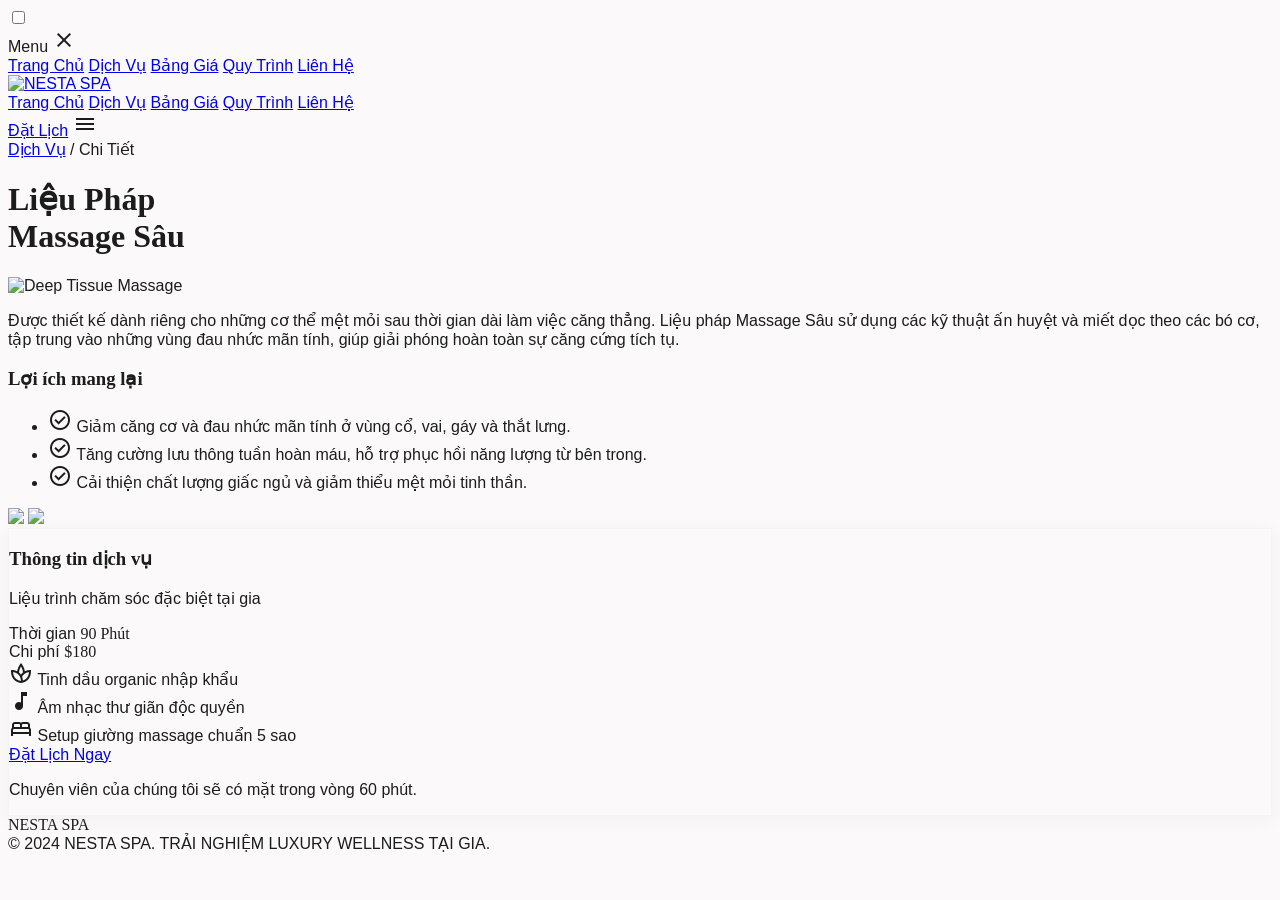
==== chitietdichvu.html @ b7f40b52 "first commit" ====
<!DOCTYPE html>
<html class="light" lang="vi">

<head>
    <meta charset="utf-8">
    <meta content="width=device-width, initial-scale=1.0" name="viewport">
    <title>CHI TIẾT DỊCH VỤ | NESTA SPA</title>
    <!-- Google Fonts -->
    <link
        href="https://fonts.googleapis.com/css2?family=Bitter:ital,wght@0,100..900;1,100..900&display=swap"
        rel="stylesheet">
    <!-- Material Symbols -->
    <link href="https://fonts.googleapis.com/css2?family=Material+Symbols+Outlined:wght,FILL@100..700,0..1&amp;display=swap" rel="stylesheet">
    <!-- Tailwind CSS -->
    <script src="https://cdn.tailwindcss.com?plugins=forms,container-queries"></script>
    <script id="tailwind-config">
        tailwind.config = {
            darkMode: "class",
            theme: {
                extend: {
                    "colors": {
                        "surface-variant": "#e3e2e2",
                        "tertiary-fixed-dim": "#c6c6c7",
                        "secondary-fixed-dim": "#c6c6c7",
                        "on-secondary-fixed-variant": "#454747",
                        "secondary-fixed": "#e2e2e2",
                        "tertiary": "#000000",
                        "on-surface": "#1b1c1c",
                        "inverse-primary": "#c6c6c6",
                        "on-error": "#ffffff",
                        "on-error-container": "#93000a",
                        "on-secondary-fixed": "#1a1c1c",
                        "on-tertiary-fixed": "#1a1c1c",
                        "tertiary-fixed": "#e2e2e2",
                        "on-secondary": "#ffffff",
                        "inverse-on-surface": "#f2f0f0",
                        "surface-bright": "#fbf9f9",
                        "surface-container-high": "#e9e8e7",
                        "secondary-container": "#dfe0e0",
                        "on-background": "#1b1c1c",
                        "surface-container-highest": "#e3e2e2",
                        "primary": "#000000",
                        "surface-dim": "#dbdad9",
                        "on-primary-fixed": "#1b1b1b",
                        "outline": "#7e7576",
                        "inverse-surface": "#303031",
                        "surface-container": "#efeded",
                        "error-container": "#ffdad6",
                        "on-secondary-container": "#616363",
                        "on-tertiary-container": "#838484",
                        "on-primary-fixed-variant": "#474747",
                        "on-primary-container": "#848484",
                        "outline-variant": "#cfc4c5",
                        "surface-container-low": "#f5f3f3",
                        "background": "#fbf9f9",
                        "on-primary": "#ffffff",
                        "primary-fixed-dim": "#c6c6c6",
                        "on-tertiary": "#ffffff",
                        "primary-fixed": "#e2e2e2",
                        "error": "#ba1a1a",
                        "secondary": "#5d5f5f",
                        "on-surface-variant": "#4c4546",
                        "tertiary-container": "#1a1c1c",
                        "on-tertiary-fixed-variant": "#454747",
                        "primary-container": "#1b1b1b",
                        "surface-container-lowest": "#ffffff",
                        "surface": "#fbf9f9",
                        "surface-tint": "#5e5e5e"
                    },
                    "borderRadius": {
                        "DEFAULT": "1rem",
                        "lg": "2rem",
                        "xl": "3rem",
                        "full": "9999px"
                    },
                    "spacing": {
                        "unit": "8px",
                        "stack-sm": "8px",
                        "container-padding-desktop": "64px",
                        "gutter": "24px",
                        "stack-md": "16px",
                        "container-padding-mobile": "24px",
                        "stack-lg": "32px"
                    },
                    "fontFamily": {
                        "headline-md": ["Bitter"],
                        "display-lg": ["Bitter"],
                        "headline-lg-mobile": ["Bitter"],
                        "label-sm": ["Bitter"],
                        "headline-lg": ["Bitter"],
                        "body-lg": ["Bitter"],
                        "label-lg": ["Bitter"],
                        "body-md": ["Bitter"]
                    },
                    "fontSize": {
                        "headline-md": ["24px", { "lineHeight": "1.3", "fontWeight": "400" }],
                        "display-lg": ["64px", { "lineHeight": "1.1", "letterSpacing": "-0.02em", "fontWeight": "400" }],
                        "headline-lg-mobile": ["32px", { "lineHeight": "1.2", "fontWeight": "400" }],
                        "label-sm": ["12px", { "lineHeight": "1.2", "fontWeight": "500" }],
                        "headline-lg": ["40px", { "lineHeight": "1.2", "fontWeight": "400" }],
                        "body-lg": ["18px", { "lineHeight": "1.6", "fontWeight": "400" }],
                        "label-lg": ["14px", { "lineHeight": "1.2", "letterSpacing": "0.05em", "fontWeight": "600" }],
                        "body-md": ["16px", { "lineHeight": "1.6", "fontWeight": "400" }]
                    }
                },
            },
        }
    </script>
    <style>
        body { font-family: 'Plus Jakarta Sans', sans-serif; background-color: #fbf9f9; color: #1b1c1c; }
        h1, h2, h3, h4, .font-serif { font-family: 'Libre Caslon Text', serif; }
        .soft-shadow-l2 { box-shadow: 0 4px 20px 0 rgba(0, 0, 0, 0.04); border: 1px solid #F4F4F4; }
        .hide-scrollbar::-webkit-scrollbar { display: none; }
    </style>
</head>

<body class="bg-surface text-on-surface font-body-md selection:bg-primary selection:text-on-primary">
    <!-- Mobile Menu Checkbox Hack -->
    <input type="checkbox" id="mobile-menu-toggle" class="hidden peer">
    
    <!-- Mobile Overlay -->
    <label for="mobile-menu-toggle" class="fixed inset-0 bg-black/50 z-40 hidden peer-checked:block md:peer-checked:hidden cursor-pointer backdrop-blur-sm transition-opacity"></label>

    <!-- Mobile Slidebar -->
    <div class="fixed top-0 right-0 h-full w-64 bg-surface z-50 shadow-2xl transform translate-x-full peer-checked:translate-x-0 transition-transform duration-300 flex flex-col px-6 py-8 md:hidden">
        <div class="flex justify-between items-center mb-12">
            <span class="font-label-lg uppercase tracking-widest text-primary font-bold">Menu</span>
            <label for="mobile-menu-toggle" class="cursor-pointer text-primary">
                <span class="material-symbols-outlined text-[28px]">close</span>
            </label>
        </div>
        <div class="flex flex-col gap-6">
            <a href="trangchu.html" class="font-body-lg uppercase tracking-widest text-secondary hover:text-primary transition-colors">Trang Chủ</a>
            <a href="dichvu.html" class="font-body-lg uppercase tracking-widest text-primary font-bold border-b border-primary pb-2 w-max">Dịch Vụ</a>
            <a href="banggia.html" class="font-body-lg uppercase tracking-widest text-secondary hover:text-primary transition-colors">Bảng Giá</a>
            <a href="quytrinh.html" class="font-body-lg uppercase tracking-widest text-secondary hover:text-primary transition-colors">Quy Trình</a>
            <a href="lienhe.html" class="font-body-lg uppercase tracking-widest text-secondary hover:text-primary transition-colors">Liên Hệ</a>
        </div>
    </div>

    <!-- Top Navigation Bar -->
    <nav class="bg-surface/80 backdrop-blur-md dark:bg-surface-container/80 fixed top-0 w-full z-30 border-b border-surface-variant dark:border-outline-variant/20 shadow-sm h-20">
        <div class="flex justify-between items-center px-4 md:px-container-padding-desktop h-full max-w-[1280px] mx-auto gap-4">
            <div class="flex items-center shrink-0 w-[120px] md:w-[160px]">
                <a href="trangchu.html" class="block">
                    <img src="images/logo.png" alt="NESTA SPA" class="h-16 md:h-20 w-auto object-contain scale-[1.3] origin-left">
                </a>
            </div>
            
            <!-- Desktop Menu -->
            <div class="hidden md:flex flex-1 justify-center gap-stack-lg items-center">
                <a href="trangchu.html" class="font-body-md text-body-md uppercase tracking-widest text-secondary hover:text-primary transition-colors duration-300">Trang Chủ</a>
                <a href="dichvu.html" class="font-body-md text-body-md uppercase tracking-widest text-primary font-bold border-b border-primary pb-1 transition-colors duration-300">Dịch Vụ</a>
                <a href="banggia.html" class="font-body-md text-body-md uppercase tracking-widest text-secondary hover:text-primary transition-colors duration-300">Bảng Giá</a>
                <a href="quytrinh.html" class="font-body-md text-body-md uppercase tracking-widest text-secondary hover:text-primary transition-colors duration-300">Quy Trình</a>
                <a href="lienhe.html" class="font-body-md text-body-md uppercase tracking-widest text-secondary hover:text-primary transition-colors duration-300">Liên Hệ</a>
            </div>
            
            <!-- Actions -->
            <div class="flex items-center justify-end shrink-0 gap-4">
                <a href="lienhe.html" class="bg-primary text-on-primary px-4 md:px-stack-lg py-2 md:py-3 rounded-full font-label-lg text-[10px] md:text-label-lg uppercase tracking-wider transition-transform duration-200 active:scale-90 text-center whitespace-nowrap">Đặt Lịch</a>
                <!-- Hamburger Button for Mobile -->
                <label for="mobile-menu-toggle" class="md:hidden cursor-pointer text-primary flex items-center">
                    <span class="material-symbols-outlined text-[28px]">menu</span>
                </label>
            </div>
        </div>
    </nav>

    <main class="pt-32 pb-24">
        <div class="max-w-[1280px] mx-auto px-6 md:px-16">
            <!-- Breadcrumb -->
            <div class="flex items-center gap-2 mb-8 text-sm text-secondary uppercase tracking-widest font-bold">
                <a href="dichvu.html" class="hover:text-primary transition-colors">Dịch Vụ</a>
                <span>/</span>
                <span class="text-primary">Chi Tiết</span>
            </div>

            <div class="grid grid-cols-1 lg:grid-cols-3 gap-12 lg:gap-20">
                <!-- Left: Content & Images -->
                <div class="lg:col-span-2">
                    <h1 class="font-serif text-4xl md:text-6xl mb-6 uppercase tracking-tight leading-tight">Liệu Pháp<br>Massage Sâu</h1>
                    
                    <div class="w-full aspect-[16/9] rounded-2xl overflow-hidden mb-12">
                        <img src="https://lh3.googleusercontent.com/aida-public/[base64]" 
                             alt="Deep Tissue Massage" 
                             class="w-full h-full object-cover grayscale brightness-95 hover:grayscale-0 transition-all duration-700">
                    </div>

                    <div class="prose prose-lg max-w-none text-secondary">
                        <p class="text-lg leading-relaxed mb-6">
                            Được thiết kế dành riêng cho những cơ thể mệt mỏi sau thời gian dài làm việc căng thẳng. Liệu pháp Massage Sâu sử dụng các kỹ thuật ấn huyệt và miết dọc theo các bó cơ, tập trung vào những vùng đau nhức mãn tính, giúp giải phóng hoàn toàn sự căng cứng tích tụ.
                        </p>
                        
                        <h3 class="font-serif text-2xl text-primary mt-12 mb-4">Lợi ích mang lại</h3>
                        <ul class="space-y-4 mb-8 list-none">
                            <li class="flex items-start gap-3">
                                <span class="material-symbols-outlined text-primary mt-1">check_circle</span>
                                <span>Giảm căng cơ và đau nhức mãn tính ở vùng cổ, vai, gáy và thắt lưng.</span>
                            </li>
                            <li class="flex items-start gap-3">
                                <span class="material-symbols-outlined text-primary mt-1">check_circle</span>
                                <span>Tăng cường lưu thông tuần hoàn máu, hỗ trợ phục hồi năng lượng từ bên trong.</span>
                            </li>
                            <li class="flex items-start gap-3">
                                <span class="material-symbols-outlined text-primary mt-1">check_circle</span>
                                <span>Cải thiện chất lượng giấc ngủ và giảm thiểu mệt mỏi tinh thần.</span>
                            </li>
                        </ul>

                        <div class="grid grid-cols-1 md:grid-cols-2 gap-6 mt-12">
                            <img src="https://lh3.googleusercontent.com/aida-public/[base64]" class="rounded-xl w-full h-64 object-cover grayscale opacity-90 hover:grayscale-0 transition-all duration-500">
                            <img src="https://lh3.googleusercontent.com/aida-public/[base64]" class="rounded-xl w-full h-64 object-cover grayscale opacity-90 hover:grayscale-0 transition-all duration-500">
                        </div>
                    </div>
                </div>

                <!-- Right: Sticky Booking Card -->
                <div class="lg:col-span-1">
                    <div class="sticky top-32 bg-surface-container-lowest soft-shadow-l2 p-8 rounded-3xl border border-surface-variant/50">
                        <div class="border-b border-surface-variant/50 pb-6 mb-6">
                            <h3 class="font-serif text-3xl mb-2">Thông tin dịch vụ</h3>
                            <p class="text-secondary text-sm">Liệu trình chăm sóc đặc biệt tại gia</p>
                        </div>
                        
                        <div class="flex justify-between items-end mb-8">
                            <div class="flex flex-col gap-1">
                                <span class="text-xs uppercase tracking-widest text-secondary font-bold">Thời gian</span>
                                <span class="text-xl font-serif">90 Phút</span>
                            </div>
                            <div class="flex flex-col gap-1 text-right">
                                <span class="text-xs uppercase tracking-widest text-secondary font-bold">Chi phí</span>
                                <span class="text-3xl font-serif">$180</span>
                            </div>
                        </div>

                        <div class="space-y-4 mb-8">
                            <div class="flex items-center gap-3 text-sm text-secondary">
                                <span class="material-symbols-outlined text-base">spa</span>
                                <span>Tinh dầu organic nhập khẩu</span>
                            </div>
                            <div class="flex items-center gap-3 text-sm text-secondary">
                                <span class="material-symbols-outlined text-base">music_note</span>
                                <span>Âm nhạc thư giãn độc quyền</span>
                            </div>
                            <div class="flex items-center gap-3 text-sm text-secondary">
                                <span class="material-symbols-outlined text-base">bed</span>
                                <span>Setup giường massage chuẩn 5 sao</span>
                            </div>
                        </div>

                        <a href="lienhe.html" class="block w-full bg-primary text-on-primary text-center py-4 rounded-full uppercase tracking-wider font-bold hover:bg-black/80 hover:scale-[1.02] active:scale-95 transition-all duration-300">
                            Đặt Lịch Ngay
                        </a>
                        <p class="text-center text-xs text-secondary mt-4">Chuyên viên của chúng tôi sẽ có mặt trong vòng 60 phút.</p>
                    </div>
                </div>
            </div>
        </div>
    </main>

    <!-- Footer -->
    <footer class="bg-surface-container-low border-t border-surface-variant/50 w-full py-16 mt-12">
        <div class="flex flex-col md:flex-row justify-between items-center gap-8 px-6 md:px-16 max-w-[1280px] mx-auto">
            <div class="font-serif text-2xl text-primary font-black tracking-tighter">NESTA SPA</div>
            <div class="font-bold text-sm text-secondary uppercase tracking-widest">
                © 2024 NESTA SPA. TRẢI NGHIỆM LUXURY WELLNESS TẠI GIA.
            </div>
        </div>
    </footer>
</body>
</html>
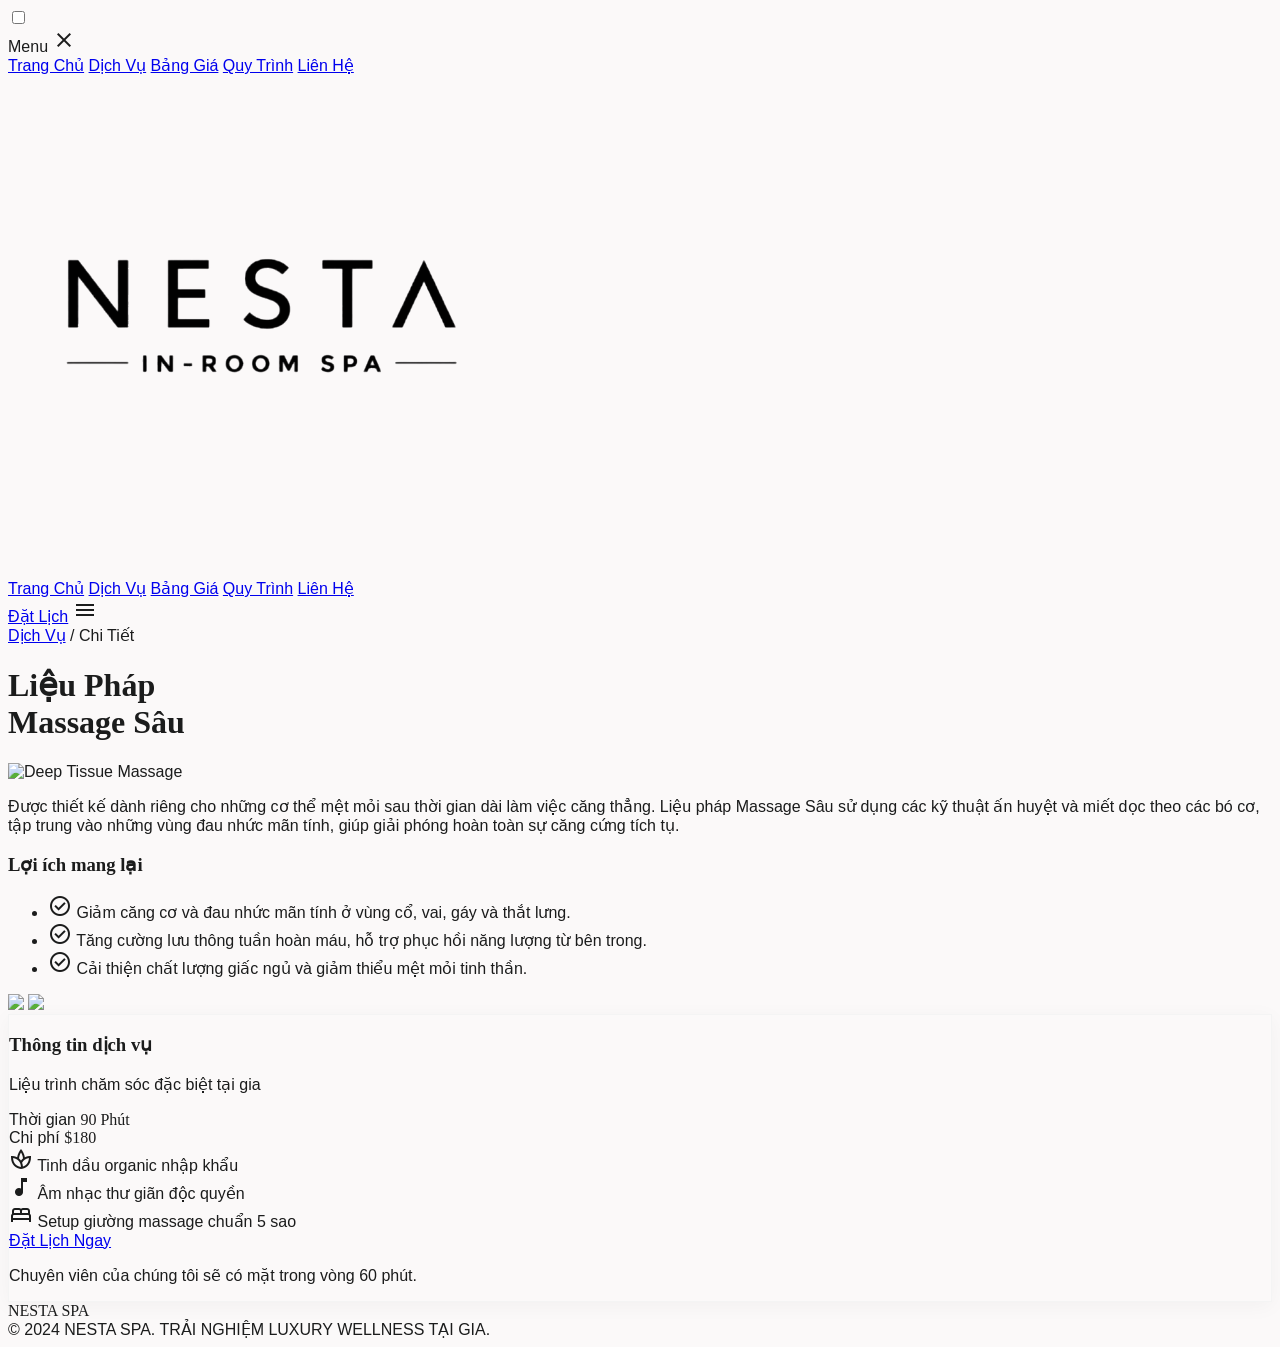
==== commit f5ecf672: "fix" ====
--- a/chitietdichvu.html
+++ b/chitietdichvu.html
@@ -143,7 +143,7 @@
         <div class="flex justify-between items-center px-4 md:px-container-padding-desktop h-full max-w-[1280px] mx-auto gap-4">
             <div class="flex items-center shrink-0 w-[120px] md:w-[160px]">
                 <a href="trangchu.html" class="block">
-                    <img src="images/logo.png" alt="NESTA SPA" class="h-16 md:h-20 w-auto object-contain scale-[1.3] origin-left">
+                    <img src="assets/images/logo.png" alt="NESTA SPA" class="h-16 md:h-20 w-auto object-contain scale-[1.3] origin-left">
                 </a>
             </div>
             
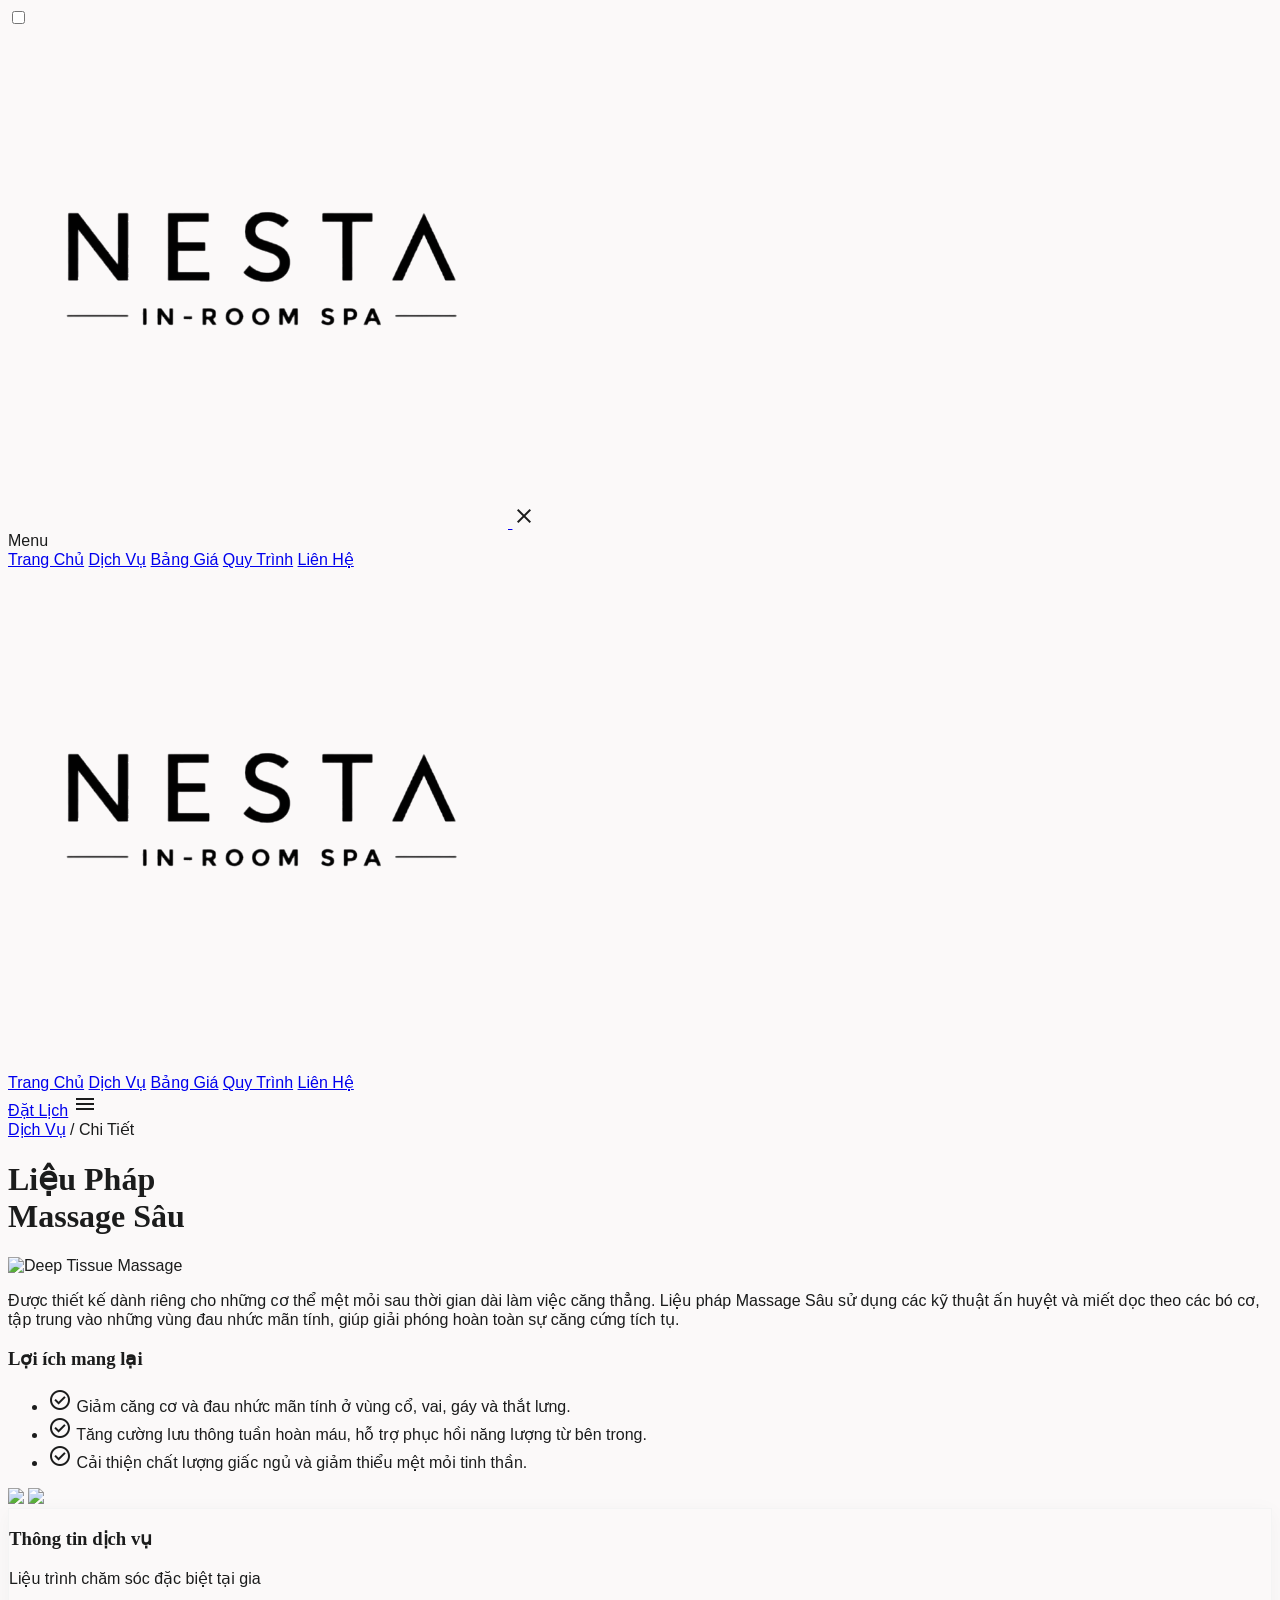
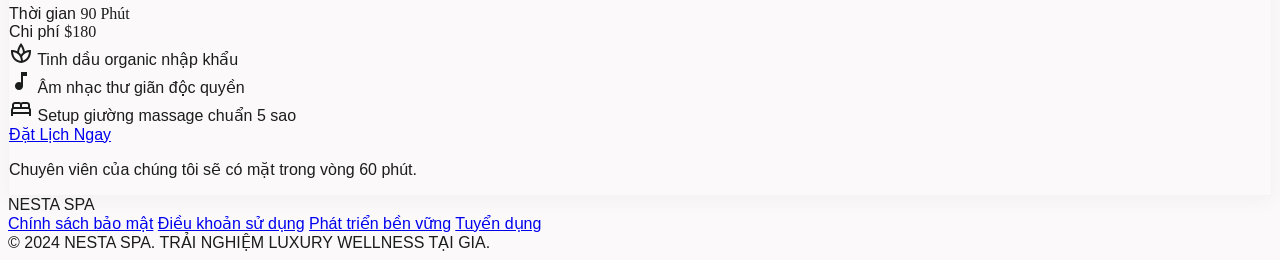
==== commit 3eb95442: "fixmobile" ====
--- a/chitietdichvu.html
+++ b/chitietdichvu.html
@@ -1,4 +1,4 @@
-<!DOCTYPE html>
+﻿<!DOCTYPE html>
 <html class="light" lang="vi">
 
 <head>
@@ -123,12 +123,15 @@
 
     <!-- Mobile Slidebar -->
     <div class="fixed top-0 right-0 h-full w-64 bg-surface z-50 shadow-2xl transform translate-x-full peer-checked:translate-x-0 transition-transform duration-300 flex flex-col px-6 py-8 md:hidden">
-        <div class="flex justify-between items-center mb-12">
-            <span class="font-label-lg uppercase tracking-widest text-primary font-bold">Menu</span>
+                <div class="flex justify-between items-center mb-8">
+            <a href="trangchu.html" class="block">
+                <img src="assets/images/logo.png" alt="NESTA SPA" class="h-16 w-auto object-contain scale-[1.3] origin-left">
+            </a>
             <label for="mobile-menu-toggle" class="cursor-pointer text-primary">
                 <span class="material-symbols-outlined text-[28px]">close</span>
             </label>
         </div>
+        <div class="mb-6 font-label-sm uppercase tracking-widest text-secondary font-bold border-b border-surface-variant pb-2">Menu</div>
         <div class="flex flex-col gap-6">
             <a href="trangchu.html" class="font-body-lg uppercase tracking-widest text-secondary hover:text-primary transition-colors">Trang Chủ</a>
             <a href="dichvu.html" class="font-body-lg uppercase tracking-widest text-primary font-bold border-b border-primary pb-2 w-max">Dịch Vụ</a>
@@ -148,7 +151,7 @@
             </div>
             
             <!-- Desktop Menu -->
-            <div class="hidden md:flex flex-1 justify-center gap-stack-lg items-center">
+            <div class="max-lg:hidden flex flex-1 justify-center gap-8 items-center">
                 <a href="trangchu.html" class="font-body-md text-body-md uppercase tracking-widest text-secondary hover:text-primary transition-colors duration-300">Trang Chủ</a>
                 <a href="dichvu.html" class="font-body-md text-body-md uppercase tracking-widest text-primary font-bold border-b border-primary pb-1 transition-colors duration-300">Dịch Vụ</a>
                 <a href="banggia.html" class="font-body-md text-body-md uppercase tracking-widest text-secondary hover:text-primary transition-colors duration-300">Bảng Giá</a>
@@ -160,7 +163,7 @@
             <div class="flex items-center justify-end shrink-0 gap-4">
                 <a href="lienhe.html" class="bg-primary text-on-primary px-4 md:px-stack-lg py-2 md:py-3 rounded-full font-label-lg text-[10px] md:text-label-lg uppercase tracking-wider transition-transform duration-200 active:scale-90 text-center whitespace-nowrap">Đặt Lịch</a>
                 <!-- Hamburger Button for Mobile -->
-                <label for="mobile-menu-toggle" class="md:hidden cursor-pointer text-primary flex items-center">
+                <label for="mobile-menu-toggle" class="lg:hidden cursor-pointer text-primary flex items-center">
                     <span class="material-symbols-outlined text-[28px]">menu</span>
                 </label>
             </div>
@@ -260,13 +263,29 @@
     </main>
 
     <!-- Footer -->
-    <footer class="bg-surface-container-low border-t border-surface-variant/50 w-full py-16 mt-12">
-        <div class="flex flex-col md:flex-row justify-between items-center gap-8 px-6 md:px-16 max-w-[1280px] mx-auto">
-            <div class="font-serif text-2xl text-primary font-black tracking-tighter">NESTA SPA</div>
-            <div class="font-bold text-sm text-secondary uppercase tracking-widest">
-                © 2024 NESTA SPA. TRẢI NGHIỆM LUXURY WELLNESS TẠI GIA.
+            <footer class="bg-surface-container-low border-t border-surface-variant/10 w-full pt-16 pb-8 mt-24">
+        <div class="px-gutter md:px-container-padding-desktop max-w-[1280px] mx-auto">
+            <div class="flex flex-col lg:flex-row justify-between items-center gap-8 mb-8">
+                <div class="font-headline-md text-headline-md text-primary font-black tracking-tighter shrink-0">NESTA SPA</div>
+                <div class="flex flex-wrap justify-center lg:justify-end gap-x-8 gap-y-4">
+                    <a class="font-label-md text-on-surface-variant hover:text-primary transition-colors duration-300" href="#">Chính sách bảo mật</a>
+                    <a class="font-label-md text-on-surface-variant hover:text-primary transition-colors duration-300" href="#">Điều khoản sử dụng</a>
+                    <a class="font-label-md text-on-surface-variant hover:text-primary transition-colors duration-300" href="#">Phát triển bền vững</a>
+                    <a class="font-label-md text-on-surface-variant hover:text-primary transition-colors duration-300" href="#">Tuyển dụng</a>
+                </div>
+            </div>
+            <div class="border-t border-outline-variant/20 pt-8 text-center flex justify-center items-center">
+                <div class="font-label-sm text-on-surface-variant uppercase tracking-widest">
+                    &copy; 2024 NESTA SPA. TRẢI NGHIỆM LUXURY WELLNESS TẠI GIA.
+                </div>
             </div>
         </div>
     </footer>
+<script src="assets/js/main.js"></script>
 </body>
 </html>
+
+
+
+
+
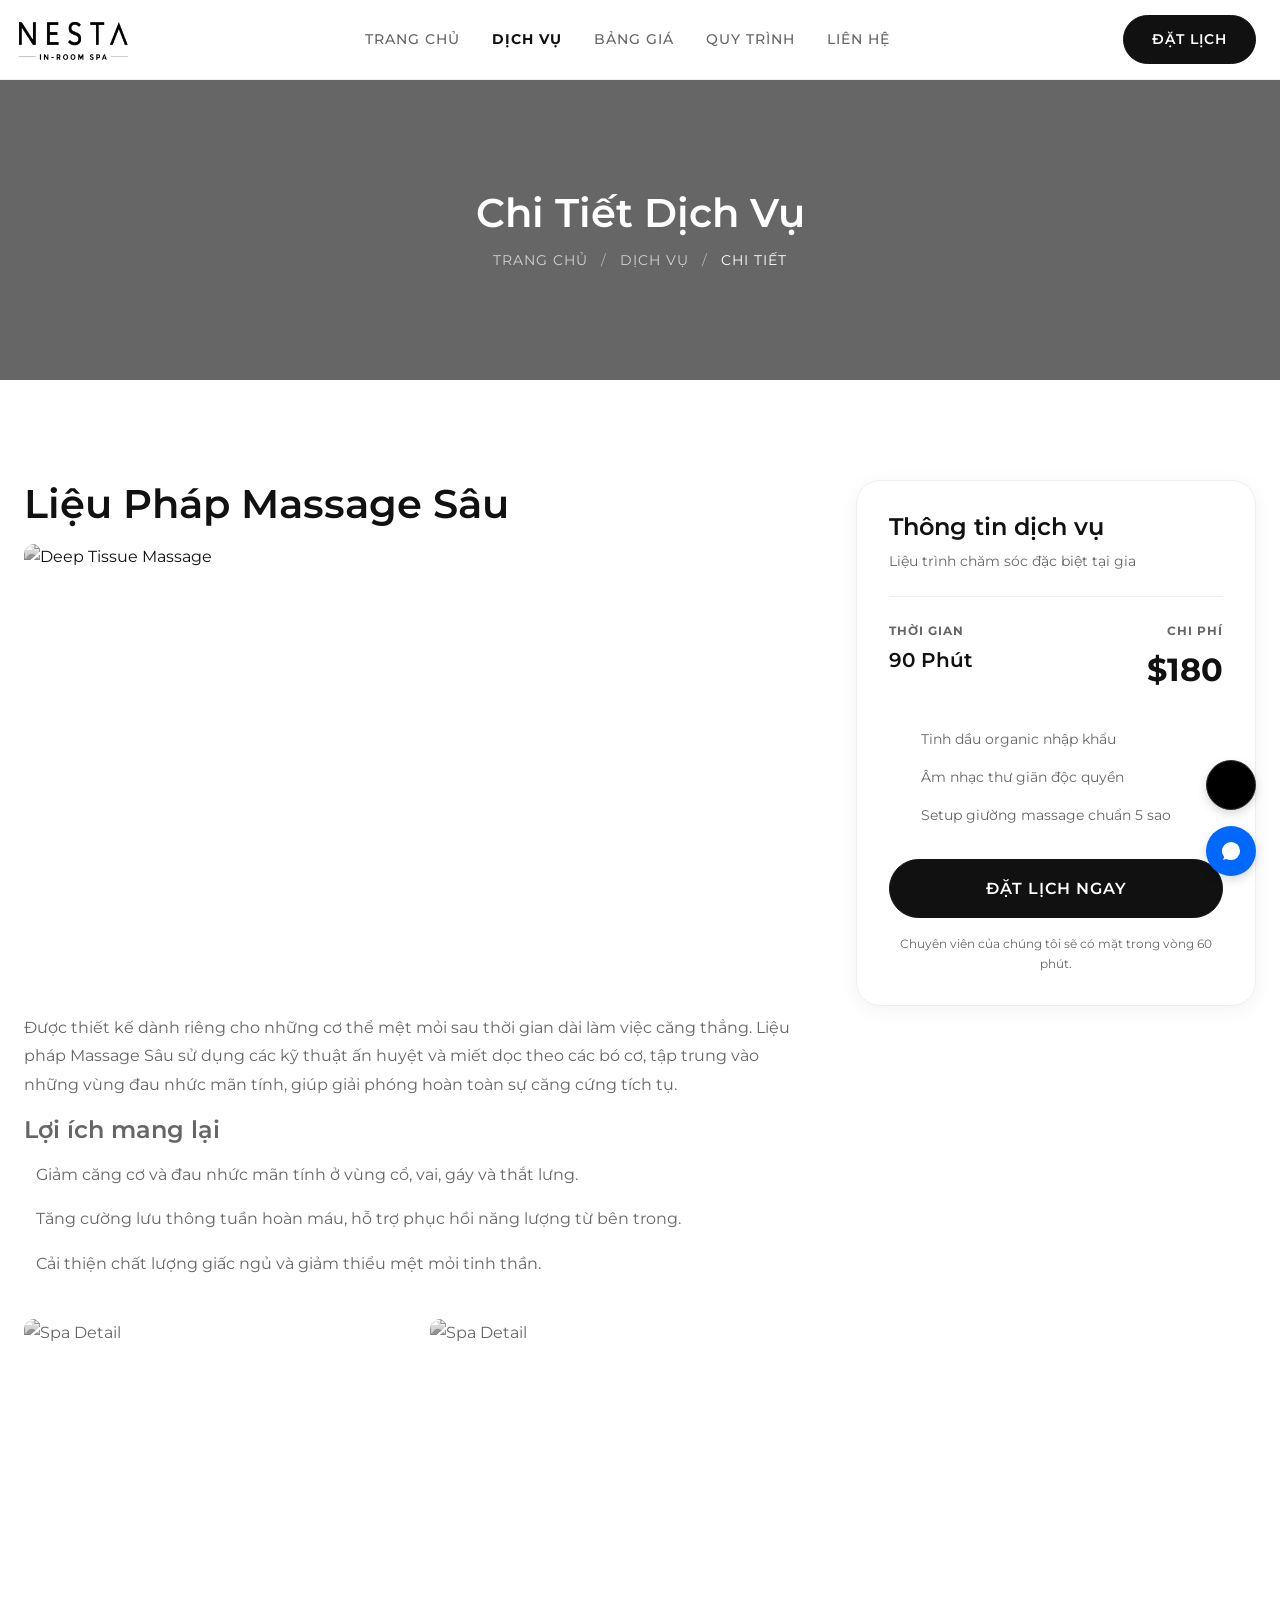
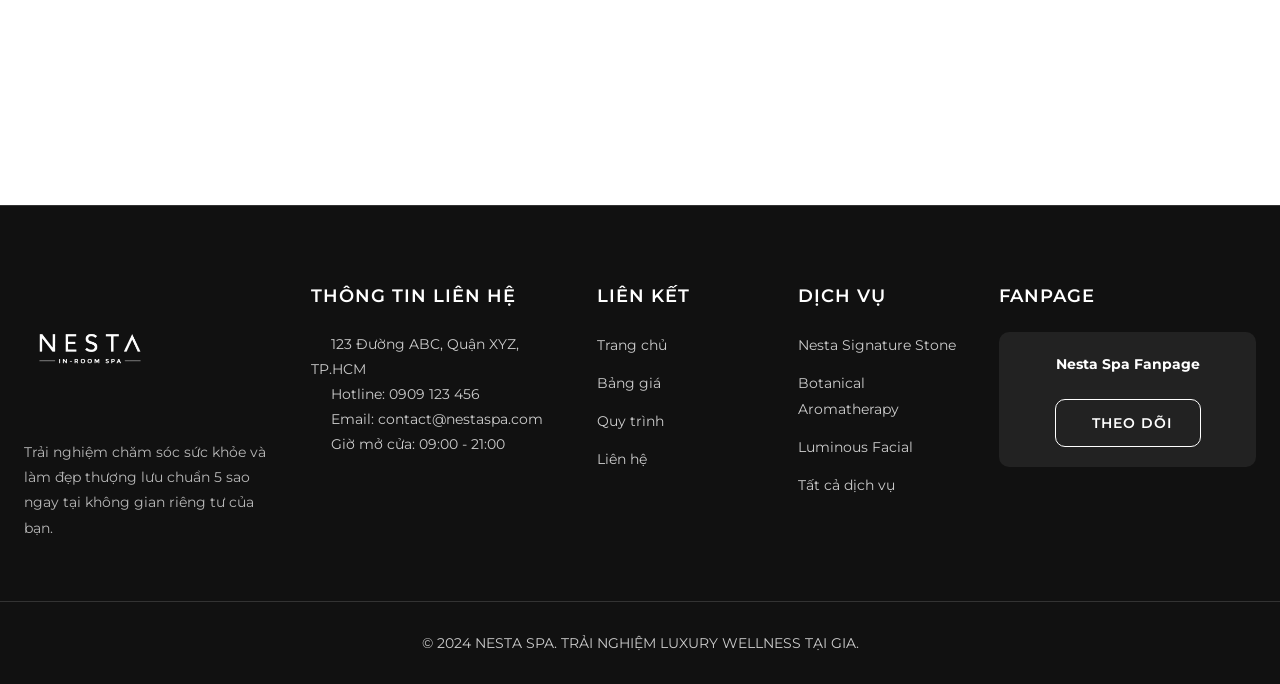
==== commit be17ffad: "fix" ====
--- a/chitietdichvu.html
+++ b/chitietdichvu.html
@@ -1,291 +1,208 @@
-﻿<!DOCTYPE html>
-<html class="light" lang="vi">
-
+<!DOCTYPE html>
+<html lang="vi">
 <head>
     <meta charset="utf-8">
-    <meta content="width=device-width, initial-scale=1.0" name="viewport">
+    <meta name="viewport" content="width=device-width, initial-scale=1.0">
     <title>CHI TIẾT DỊCH VỤ | NESTA SPA</title>
-    <!-- Google Fonts -->
-    <link
-        href="https://fonts.googleapis.com/css2?family=Bitter:ital,wght@0,100..900;1,100..900&display=swap"
-        rel="stylesheet">
-    <!-- Material Symbols -->
-    <link href="https://fonts.googleapis.com/css2?family=Material+Symbols+Outlined:wght,FILL@100..700,0..1&amp;display=swap" rel="stylesheet">
-    <!-- Tailwind CSS -->
-    <script src="https://cdn.tailwindcss.com?plugins=forms,container-queries"></script>
-    <script id="tailwind-config">
-        tailwind.config = {
-            darkMode: "class",
-            theme: {
-                extend: {
-                    "colors": {
-                        "surface-variant": "#e3e2e2",
-                        "tertiary-fixed-dim": "#c6c6c7",
-                        "secondary-fixed-dim": "#c6c6c7",
-                        "on-secondary-fixed-variant": "#454747",
-                        "secondary-fixed": "#e2e2e2",
-                        "tertiary": "#000000",
-                        "on-surface": "#1b1c1c",
-                        "inverse-primary": "#c6c6c6",
-                        "on-error": "#ffffff",
-                        "on-error-container": "#93000a",
-                        "on-secondary-fixed": "#1a1c1c",
-                        "on-tertiary-fixed": "#1a1c1c",
-                        "tertiary-fixed": "#e2e2e2",
-                        "on-secondary": "#ffffff",
-                        "inverse-on-surface": "#f2f0f0",
-                        "surface-bright": "#fbf9f9",
-                        "surface-container-high": "#e9e8e7",
-                        "secondary-container": "#dfe0e0",
-                        "on-background": "#1b1c1c",
-                        "surface-container-highest": "#e3e2e2",
-                        "primary": "#000000",
-                        "surface-dim": "#dbdad9",
-                        "on-primary-fixed": "#1b1b1b",
-                        "outline": "#7e7576",
-                        "inverse-surface": "#303031",
-                        "surface-container": "#efeded",
-                        "error-container": "#ffdad6",
-                        "on-secondary-container": "#616363",
-                        "on-tertiary-container": "#838484",
-                        "on-primary-fixed-variant": "#474747",
-                        "on-primary-container": "#848484",
-                        "outline-variant": "#cfc4c5",
-                        "surface-container-low": "#f5f3f3",
-                        "background": "#fbf9f9",
-                        "on-primary": "#ffffff",
-                        "primary-fixed-dim": "#c6c6c6",
-                        "on-tertiary": "#ffffff",
-                        "primary-fixed": "#e2e2e2",
-                        "error": "#ba1a1a",
-                        "secondary": "#5d5f5f",
-                        "on-surface-variant": "#4c4546",
-                        "tertiary-container": "#1a1c1c",
-                        "on-tertiary-fixed-variant": "#454747",
-                        "primary-container": "#1b1b1b",
-                        "surface-container-lowest": "#ffffff",
-                        "surface": "#fbf9f9",
-                        "surface-tint": "#5e5e5e"
-                    },
-                    "borderRadius": {
-                        "DEFAULT": "1rem",
-                        "lg": "2rem",
-                        "xl": "3rem",
-                        "full": "9999px"
-                    },
-                    "spacing": {
-                        "unit": "8px",
-                        "stack-sm": "8px",
-                        "container-padding-desktop": "64px",
-                        "gutter": "24px",
-                        "stack-md": "16px",
-                        "container-padding-mobile": "24px",
-                        "stack-lg": "32px"
-                    },
-                    "fontFamily": {
-                        "headline-md": ["Bitter"],
-                        "display-lg": ["Bitter"],
-                        "headline-lg-mobile": ["Bitter"],
-                        "label-sm": ["Bitter"],
-                        "headline-lg": ["Bitter"],
-                        "body-lg": ["Bitter"],
-                        "label-lg": ["Bitter"],
-                        "body-md": ["Bitter"]
-                    },
-                    "fontSize": {
-                        "headline-md": ["24px", { "lineHeight": "1.3", "fontWeight": "400" }],
-                        "display-lg": ["64px", { "lineHeight": "1.1", "letterSpacing": "-0.02em", "fontWeight": "400" }],
-                        "headline-lg-mobile": ["32px", { "lineHeight": "1.2", "fontWeight": "400" }],
-                        "label-sm": ["12px", { "lineHeight": "1.2", "fontWeight": "500" }],
-                        "headline-lg": ["40px", { "lineHeight": "1.2", "fontWeight": "400" }],
-                        "body-lg": ["18px", { "lineHeight": "1.6", "fontWeight": "400" }],
-                        "label-lg": ["14px", { "lineHeight": "1.2", "letterSpacing": "0.05em", "fontWeight": "600" }],
-                        "body-md": ["16px", { "lineHeight": "1.6", "fontWeight": "400" }]
-                    }
-                },
-            },
-        }
+    <link rel="stylesheet" href="assets/css/style.css">
+</head>
+<body>
+
+    <!-- Header -->
+    <header>
+        <div class="container header-container">
+            <a href="trangchu.html" class="logo">
+                <img src="assets/images/logo.png" alt="NESTA SPA">
+            </a>
+            <nav class="nav-menu">
+                <a href="trangchu.html" class="nav-link">Trang Chủ</a>
+                <a href="dichvu.html" class="nav-link active">Dịch Vụ</a>
+                <a href="banggia.html" class="nav-link">Bảng Giá</a>
+                <a href="quytrinh.html" class="nav-link">Quy Trình</a>
+                <a href="lienhe.html" class="nav-link">Liên Hệ</a>
+            </nav>
+            <div class="header-actions">
+                <a href="lienhe.html" class="btn btn-primary">Đặt Lịch</a>
+            </div>
+            <button class="mobile-menu-btn" id="mobile-menu-btn">
+                <i data-lucide="menu"></i>
+            </button>
+        </div>
+    </header>
+
+    <!-- Mobile Menu -->
+    <nav id="mobile-menu">
+        <a href="trangchu.html" class="nav-link">Trang Chủ</a>
+        <a href="dichvu.html" class="nav-link active">Dịch Vụ</a>
+        <a href="banggia.html" class="nav-link">Bảng Giá</a>
+        <a href="quytrinh.html" class="nav-link">Quy Trình</a>
+        <a href="lienhe.html" class="nav-link">Liên Hệ</a>
+        <a href="lienhe.html" class="btn btn-primary" style="justify-content: center;">Đặt Lịch</a>
+    </nav>
+
+    <!-- Breadcrumb Banner -->
+    <section class="breadcrumb-banner" style="background-image: url('https://images.unsplash.com/photo-1544161515-4ab6ce6db874?q=80&w=1920&auto=format&fit=crop');">
+        <div class="breadcrumb-content">
+            <h1>Chi Tiết Dịch Vụ</h1>
+            <div class="breadcrumb-nav">
+                <a href="trangchu.html">Trang Chủ</a>
+                <span>/</span>
+                <a href="dichvu.html">Dịch Vụ</a>
+                <span>/</span>
+                Chi Tiết
+            </div>
+        </div>
+    </section>
+
+    <main>
+        <section class="section">
+            <div class="container">
+                <div class="d-flex" style="gap: 40px; flex-wrap: wrap;">
+                    
+                    <!-- Left: Content & Images -->
+                    <div style="flex: 1; min-width: 300px;">
+                        <h2 class="mb-4 text-uppercase">Liệu Pháp Massage Sâu</h2>
+                        
+                        <div style="border-radius: var(--border-radius); overflow: hidden; margin-bottom: 24px; aspect-ratio: 16/9;">
+                            <img src="https://lh3.googleusercontent.com/aida-public/[base64]" 
+                                 alt="Deep Tissue Massage" 
+                                 style="width: 100%; height: 100%; object-fit: cover; filter: grayscale(100%); transition: var(--transition);">
+                        </div>
+
+                        <div style="color: var(--text-secondary); line-height: 1.8;">
+                            <p class="mb-4">
+                                Được thiết kế dành riêng cho những cơ thể mệt mỏi sau thời gian dài làm việc căng thẳng. Liệu pháp Massage Sâu sử dụng các kỹ thuật ấn huyệt và miết dọc theo các bó cơ, tập trung vào những vùng đau nhức mãn tính, giúp giải phóng hoàn toàn sự căng cứng tích tụ.
+                            </p>
+                            
+                            <h3 class="mb-4 mt-8">Lợi ích mang lại</h3>
+                            <ul style="list-style: none; padding: 0; display: flex; flex-direction: column; gap: 16px;">
+                                <li style="display: flex; gap: 12px; align-items: flex-start;">
+                                    <i data-lucide="check-circle-2" style="color: var(--text-primary); flex-shrink: 0; margin-top: 2px;"></i>
+                                    <span>Giảm căng cơ và đau nhức mãn tính ở vùng cổ, vai, gáy và thắt lưng.</span>
+                                </li>
+                                <li style="display: flex; gap: 12px; align-items: flex-start;">
+                                    <i data-lucide="check-circle-2" style="color: var(--text-primary); flex-shrink: 0; margin-top: 2px;"></i>
+                                    <span>Tăng cường lưu thông tuần hoàn máu, hỗ trợ phục hồi năng lượng từ bên trong.</span>
+                                </li>
+                                <li style="display: flex; gap: 12px; align-items: flex-start;">
+                                    <i data-lucide="check-circle-2" style="color: var(--text-primary); flex-shrink: 0; margin-top: 2px;"></i>
+                                    <span>Cải thiện chất lượng giấc ngủ và giảm thiểu mệt mỏi tinh thần.</span>
+                                </li>
+                            </ul>
+
+                            <div class="d-flex" style="gap: 20px; margin-top: 40px;">
+                                <img src="https://lh3.googleusercontent.com/aida-public/[base64]" style="flex:1; width:50%; aspect-ratio:1; object-fit:cover; border-radius: var(--border-radius); filter: grayscale(100%);" alt="Spa Detail">
+                                <img src="https://lh3.googleusercontent.com/aida-public/[base64]" style="flex:1; width:50%; aspect-ratio:1; object-fit:cover; border-radius: var(--border-radius); filter: grayscale(100%);" alt="Spa Detail">
+                            </div>
+                        </div>
+                    </div>
+
+                    <!-- Right: Sticky Booking Card -->
+                    <div style="width: 100%; max-width: 400px; position: sticky; top: 100px; align-self: flex-start; background: var(--bg-primary); border: 1px solid var(--border-light); border-radius: 24px; padding: 32px; box-shadow: 0 4px 20px rgba(0,0,0,0.05);">
+                        <div style="border-bottom: 1px solid var(--border-light); padding-bottom: 24px; margin-bottom: 24px;">
+                            <h3 class="mb-2">Thông tin dịch vụ</h3>
+                            <p style="color: var(--text-secondary); font-size: 0.875rem;">Liệu trình chăm sóc đặc biệt tại gia</p>
+                        </div>
+                        
+                        <div class="d-flex justify-content-between align-items-start mb-8">
+                            <div class="d-flex flex-column" style="gap: 4px;">
+                                <span style="font-size: 0.75rem; text-transform: uppercase; letter-spacing: 1px; color: var(--text-secondary); font-weight: bold;">Thời gian</span>
+                                <span style="font-size: 1.25rem; font-weight: 600;">90 Phút</span>
+                            </div>
+                            <div class="d-flex flex-column" style="gap: 4px; text-align: right;">
+                                <span style="font-size: 0.75rem; text-transform: uppercase; letter-spacing: 1px; color: var(--text-secondary); font-weight: bold;">Chi phí</span>
+                                <span style="font-size: 2rem; font-weight: bold;">$180</span>
+                            </div>
+                        </div>
+
+                        <div style="display: flex; flex-direction: column; gap: 16px; margin-bottom: 32px;">
+                            <div class="d-flex align-items-center" style="gap: 12px; color: var(--text-secondary); font-size: 0.875rem;">
+                                <i data-lucide="droplets" style="width: 20px; height: 20px;"></i>
+                                <span>Tinh dầu organic nhập khẩu</span>
+                            </div>
+                            <div class="d-flex align-items-center" style="gap: 12px; color: var(--text-secondary); font-size: 0.875rem;">
+                                <i data-lucide="music" style="width: 20px; height: 20px;"></i>
+                                <span>Âm nhạc thư giãn độc quyền</span>
+                            </div>
+                            <div class="d-flex align-items-center" style="gap: 12px; color: var(--text-secondary); font-size: 0.875rem;">
+                                <i data-lucide="bed-double" style="width: 20px; height: 20px;"></i>
+                                <span>Setup giường massage chuẩn 5 sao</span>
+                            </div>
+                        </div>
+
+                        <a href="lienhe.html" class="btn btn-primary" style="width: 100%; justify-content: center; padding: 16px; font-size: 1rem; border-radius: 50px;">
+                            ĐẶT LỊCH NGAY
+                        </a>
+                        <p style="text-align: center; font-size: 0.75rem; color: var(--text-secondary); margin-top: 16px;">Chuyên viên của chúng tôi sẽ có mặt trong vòng 60 phút.</p>
+                    </div>
+
+                </div>
+            </div>
+        </section>
+    </main>
+
+    <!-- Footer -->
+    <footer class="footer">
+        <div class="container footer-grid">
+            <div class="footer-col">
+                <img src="assets/images/logo.png" alt="NESTA SPA" style="width: 130px; margin-bottom: 24px; filter: brightness(0) invert(1);">
+                <p style="color: rgba(255,255,255,0.7); font-size: 0.875rem; line-height: 1.8;">Trải nghiệm chăm sóc sức khỏe và làm đẹp thượng lưu chuẩn 5 sao ngay tại không gian riêng tư của bạn.</p>
+            </div>
+            <div class="footer-col">
+                <h4>Thông tin liên hệ</h4>
+                <p><i data-lucide="map-pin" style="display:inline-block; vertical-align:middle; width:16px;"></i> 123 Đường ABC, Quận XYZ, TP.HCM</p>
+                <p><i data-lucide="phone" style="display:inline-block; vertical-align:middle; width:16px;"></i> Hotline: 0909 123 456</p>
+                <p><i data-lucide="mail" style="display:inline-block; vertical-align:middle; width:16px;"></i> Email: contact@nestaspa.com</p>
+                <p><i data-lucide="clock" style="display:inline-block; vertical-align:middle; width:16px;"></i> Giờ mở cửa: 09:00 - 21:00</p>
+            </div>
+            <div class="footer-col">
+                <h4>Liên kết</h4>
+                <ul>
+                    <li><a href="trangchu.html">Trang chủ</a></li>
+                    <li><a href="banggia.html">Bảng giá</a></li>
+                    <li><a href="quytrinh.html">Quy trình</a></li>
+                    <li><a href="lienhe.html">Liên hệ</a></li>
+                </ul>
+            </div>
+            <div class="footer-col">
+                <h4>Dịch vụ</h4>
+                <ul>
+                    <li><a href="chitietdichvu.html?s=nesta-signature">Nesta Signature Stone</a></li>
+                    <li><a href="chitietdichvu.html?s=aromatherapy">Botanical Aromatherapy</a></li>
+                    <li><a href="chitietdichvu.html?s=luminous-facial">Luminous Facial</a></li>
+                    <li><a href="dichvu.html">Tất cả dịch vụ</a></li>
+                </ul>
+            </div>
+            <div class="footer-col">
+                <h4>Fanpage</h4>
+                <div style="background:#222; padding:20px; border-radius:10px; text-align:center;">
+                    <p style="color: white; font-weight: bold; margin-bottom: 12px;">Nesta Spa Fanpage</p>
+                    <a href="#" class="btn btn-outline" style="color:white; border-color:white; margin-top:10px;"><i data-lucide="facebook"></i> Theo dõi</a>
+                </div>
+            </div>
+        </div>
+        <div class="footer-bottom">
+            <p>&copy; 2024 NESTA SPA. TRẢI NGHIỆM LUXURY WELLNESS TẠI GIA.</p>
+        </div>
+    </footer>
+
+    <!-- Floating Actions -->
+    <div class="floating-actions">
+        <a href="tel:0909123456" class="btn-float btn-phone">
+            <i data-lucide="phone"></i>
+        </a>
+        <a href="https://zalo.me/0909123456" class="btn-float btn-zalo" target="_blank">
+            <svg xmlns="http://www.w3.org/2000/svg" viewBox="0 0 24 24" width="24" height="24"><path d="M21.05 12A9 9 0 0012 3a9 9 0 00-9 9c0 2.25.83 4.3 2.21 5.86L4 21l3.32-1.07A8.96 8.96 0 0012 21a9 9 0 009.05-9z" fill="white"/></svg>
+        </a>
+    </div>
+
+    <!-- Scripts -->
+    <script src="https://unpkg.com/lucide@latest"></script>
+    <script>
+        lucide.createIcons();
+        document.getElementById('mobile-menu-btn').addEventListener('click', function() {
+            document.getElementById('mobile-menu').classList.toggle('open');
+        });
     </script>
-    <style>
-        body { font-family: 'Plus Jakarta Sans', sans-serif; background-color: #fbf9f9; color: #1b1c1c; }
-        h1, h2, h3, h4, .font-serif { font-family: 'Libre Caslon Text', serif; }
-        .soft-shadow-l2 { box-shadow: 0 4px 20px 0 rgba(0, 0, 0, 0.04); border: 1px solid #F4F4F4; }
-        .hide-scrollbar::-webkit-scrollbar { display: none; }
-    </style>
-</head>
-
-<body class="bg-surface text-on-surface font-body-md selection:bg-primary selection:text-on-primary">
-    <!-- Mobile Menu Checkbox Hack -->
-    <input type="checkbox" id="mobile-menu-toggle" class="hidden peer">
-    
-    <!-- Mobile Overlay -->
-    <label for="mobile-menu-toggle" class="fixed inset-0 bg-black/50 z-40 hidden peer-checked:block md:peer-checked:hidden cursor-pointer backdrop-blur-sm transition-opacity"></label>
-
-    <!-- Mobile Slidebar -->
-    <div class="fixed top-0 right-0 h-full w-64 bg-surface z-50 shadow-2xl transform translate-x-full peer-checked:translate-x-0 transition-transform duration-300 flex flex-col px-6 py-8 md:hidden">
-                <div class="flex justify-between items-center mb-8">
-            <a href="trangchu.html" class="block">
-                <img src="assets/images/logo.png" alt="NESTA SPA" class="h-16 w-auto object-contain scale-[1.3] origin-left">
-            </a>
-            <label for="mobile-menu-toggle" class="cursor-pointer text-primary">
-                <span class="material-symbols-outlined text-[28px]">close</span>
-            </label>
-        </div>
-        <div class="mb-6 font-label-sm uppercase tracking-widest text-secondary font-bold border-b border-surface-variant pb-2">Menu</div>
-        <div class="flex flex-col gap-6">
-            <a href="trangchu.html" class="font-body-lg uppercase tracking-widest text-secondary hover:text-primary transition-colors">Trang Chủ</a>
-            <a href="dichvu.html" class="font-body-lg uppercase tracking-widest text-primary font-bold border-b border-primary pb-2 w-max">Dịch Vụ</a>
-            <a href="banggia.html" class="font-body-lg uppercase tracking-widest text-secondary hover:text-primary transition-colors">Bảng Giá</a>
-            <a href="quytrinh.html" class="font-body-lg uppercase tracking-widest text-secondary hover:text-primary transition-colors">Quy Trình</a>
-            <a href="lienhe.html" class="font-body-lg uppercase tracking-widest text-secondary hover:text-primary transition-colors">Liên Hệ</a>
-        </div>
-    </div>
-
-    <!-- Top Navigation Bar -->
-    <nav class="bg-surface/80 backdrop-blur-md dark:bg-surface-container/80 fixed top-0 w-full z-30 border-b border-surface-variant dark:border-outline-variant/20 shadow-sm h-20">
-        <div class="flex justify-between items-center px-4 md:px-container-padding-desktop h-full max-w-[1280px] mx-auto gap-4">
-            <div class="flex items-center shrink-0 w-[120px] md:w-[160px]">
-                <a href="trangchu.html" class="block">
-                    <img src="assets/images/logo.png" alt="NESTA SPA" class="h-16 md:h-20 w-auto object-contain scale-[1.3] origin-left">
-                </a>
-            </div>
-            
-            <!-- Desktop Menu -->
-            <div class="max-lg:hidden flex flex-1 justify-center gap-8 items-center">
-                <a href="trangchu.html" class="font-body-md text-body-md uppercase tracking-widest text-secondary hover:text-primary transition-colors duration-300">Trang Chủ</a>
-                <a href="dichvu.html" class="font-body-md text-body-md uppercase tracking-widest text-primary font-bold border-b border-primary pb-1 transition-colors duration-300">Dịch Vụ</a>
-                <a href="banggia.html" class="font-body-md text-body-md uppercase tracking-widest text-secondary hover:text-primary transition-colors duration-300">Bảng Giá</a>
-                <a href="quytrinh.html" class="font-body-md text-body-md uppercase tracking-widest text-secondary hover:text-primary transition-colors duration-300">Quy Trình</a>
-                <a href="lienhe.html" class="font-body-md text-body-md uppercase tracking-widest text-secondary hover:text-primary transition-colors duration-300">Liên Hệ</a>
-            </div>
-            
-            <!-- Actions -->
-            <div class="flex items-center justify-end shrink-0 gap-4">
-                <a href="lienhe.html" class="bg-primary text-on-primary px-4 md:px-stack-lg py-2 md:py-3 rounded-full font-label-lg text-[10px] md:text-label-lg uppercase tracking-wider transition-transform duration-200 active:scale-90 text-center whitespace-nowrap">Đặt Lịch</a>
-                <!-- Hamburger Button for Mobile -->
-                <label for="mobile-menu-toggle" class="lg:hidden cursor-pointer text-primary flex items-center">
-                    <span class="material-symbols-outlined text-[28px]">menu</span>
-                </label>
-            </div>
-        </div>
-    </nav>
-
-    <main class="pt-32 pb-24">
-        <div class="max-w-[1280px] mx-auto px-6 md:px-16">
-            <!-- Breadcrumb -->
-            <div class="flex items-center gap-2 mb-8 text-sm text-secondary uppercase tracking-widest font-bold">
-                <a href="dichvu.html" class="hover:text-primary transition-colors">Dịch Vụ</a>
-                <span>/</span>
-                <span class="text-primary">Chi Tiết</span>
-            </div>
-
-            <div class="grid grid-cols-1 lg:grid-cols-3 gap-12 lg:gap-20">
-                <!-- Left: Content & Images -->
-                <div class="lg:col-span-2">
-                    <h1 class="font-serif text-4xl md:text-6xl mb-6 uppercase tracking-tight leading-tight">Liệu Pháp<br>Massage Sâu</h1>
-                    
-                    <div class="w-full aspect-[16/9] rounded-2xl overflow-hidden mb-12">
-                        <img src="https://lh3.googleusercontent.com/aida-public/[base64]" 
-                             alt="Deep Tissue Massage" 
-                             class="w-full h-full object-cover grayscale brightness-95 hover:grayscale-0 transition-all duration-700">
-                    </div>
-
-                    <div class="prose prose-lg max-w-none text-secondary">
-                        <p class="text-lg leading-relaxed mb-6">
-                            Được thiết kế dành riêng cho những cơ thể mệt mỏi sau thời gian dài làm việc căng thẳng. Liệu pháp Massage Sâu sử dụng các kỹ thuật ấn huyệt và miết dọc theo các bó cơ, tập trung vào những vùng đau nhức mãn tính, giúp giải phóng hoàn toàn sự căng cứng tích tụ.
-                        </p>
-                        
-                        <h3 class="font-serif text-2xl text-primary mt-12 mb-4">Lợi ích mang lại</h3>
-                        <ul class="space-y-4 mb-8 list-none">
-                            <li class="flex items-start gap-3">
-                                <span class="material-symbols-outlined text-primary mt-1">check_circle</span>
-                                <span>Giảm căng cơ và đau nhức mãn tính ở vùng cổ, vai, gáy và thắt lưng.</span>
-                            </li>
-                            <li class="flex items-start gap-3">
-                                <span class="material-symbols-outlined text-primary mt-1">check_circle</span>
-                                <span>Tăng cường lưu thông tuần hoàn máu, hỗ trợ phục hồi năng lượng từ bên trong.</span>
-                            </li>
-                            <li class="flex items-start gap-3">
-                                <span class="material-symbols-outlined text-primary mt-1">check_circle</span>
-                                <span>Cải thiện chất lượng giấc ngủ và giảm thiểu mệt mỏi tinh thần.</span>
-                            </li>
-                        </ul>
-
-                        <div class="grid grid-cols-1 md:grid-cols-2 gap-6 mt-12">
-                            <img src="https://lh3.googleusercontent.com/aida-public/[base64]" class="rounded-xl w-full h-64 object-cover grayscale opacity-90 hover:grayscale-0 transition-all duration-500">
-                            <img src="https://lh3.googleusercontent.com/aida-public/[base64]" class="rounded-xl w-full h-64 object-cover grayscale opacity-90 hover:grayscale-0 transition-all duration-500">
-                        </div>
-                    </div>
-                </div>
-
-                <!-- Right: Sticky Booking Card -->
-                <div class="lg:col-span-1">
-                    <div class="sticky top-32 bg-surface-container-lowest soft-shadow-l2 p-8 rounded-3xl border border-surface-variant/50">
-                        <div class="border-b border-surface-variant/50 pb-6 mb-6">
-                            <h3 class="font-serif text-3xl mb-2">Thông tin dịch vụ</h3>
-                            <p class="text-secondary text-sm">Liệu trình chăm sóc đặc biệt tại gia</p>
-                        </div>
-                        
-                        <div class="flex justify-between items-end mb-8">
-                            <div class="flex flex-col gap-1">
-                                <span class="text-xs uppercase tracking-widest text-secondary font-bold">Thời gian</span>
-                                <span class="text-xl font-serif">90 Phút</span>
-                            </div>
-                            <div class="flex flex-col gap-1 text-right">
-                                <span class="text-xs uppercase tracking-widest text-secondary font-bold">Chi phí</span>
-                                <span class="text-3xl font-serif">$180</span>
-                            </div>
-                        </div>
-
-                        <div class="space-y-4 mb-8">
-                            <div class="flex items-center gap-3 text-sm text-secondary">
-                                <span class="material-symbols-outlined text-base">spa</span>
-                                <span>Tinh dầu organic nhập khẩu</span>
-                            </div>
-                            <div class="flex items-center gap-3 text-sm text-secondary">
-                                <span class="material-symbols-outlined text-base">music_note</span>
-                                <span>Âm nhạc thư giãn độc quyền</span>
-                            </div>
-                            <div class="flex items-center gap-3 text-sm text-secondary">
-                                <span class="material-symbols-outlined text-base">bed</span>
-                                <span>Setup giường massage chuẩn 5 sao</span>
-                            </div>
-                        </div>
-
-                        <a href="lienhe.html" class="block w-full bg-primary text-on-primary text-center py-4 rounded-full uppercase tracking-wider font-bold hover:bg-black/80 hover:scale-[1.02] active:scale-95 transition-all duration-300">
-                            Đặt Lịch Ngay
-                        </a>
-                        <p class="text-center text-xs text-secondary mt-4">Chuyên viên của chúng tôi sẽ có mặt trong vòng 60 phút.</p>
-                    </div>
-                </div>
-            </div>
-        </div>
-    </main>
-
-    <!-- Footer -->
-            <footer class="bg-surface-container-low border-t border-surface-variant/10 w-full pt-16 pb-8 mt-24">
-        <div class="px-gutter md:px-container-padding-desktop max-w-[1280px] mx-auto">
-            <div class="flex flex-col lg:flex-row justify-between items-center gap-8 mb-8">
-                <div class="font-headline-md text-headline-md text-primary font-black tracking-tighter shrink-0">NESTA SPA</div>
-                <div class="flex flex-wrap justify-center lg:justify-end gap-x-8 gap-y-4">
-                    <a class="font-label-md text-on-surface-variant hover:text-primary transition-colors duration-300" href="#">Chính sách bảo mật</a>
-                    <a class="font-label-md text-on-surface-variant hover:text-primary transition-colors duration-300" href="#">Điều khoản sử dụng</a>
-                    <a class="font-label-md text-on-surface-variant hover:text-primary transition-colors duration-300" href="#">Phát triển bền vững</a>
-                    <a class="font-label-md text-on-surface-variant hover:text-primary transition-colors duration-300" href="#">Tuyển dụng</a>
-                </div>
-            </div>
-            <div class="border-t border-outline-variant/20 pt-8 text-center flex justify-center items-center">
-                <div class="font-label-sm text-on-surface-variant uppercase tracking-widest">
-                    &copy; 2024 NESTA SPA. TRẢI NGHIỆM LUXURY WELLNESS TẠI GIA.
-                </div>
-            </div>
-        </div>
-    </footer>
-<script src="assets/js/main.js"></script>
 </body>
 </html>
-
-
-
-
-
--- a/assets/css/style.css
+++ b/assets/css/style.css
@@ -0,0 +1,835 @@
+@import url('https://fonts.googleapis.com/css2?family=Montserrat:ital,wght@0,300..800;1,300..800&display=swap');
+
+/* --- DESIGN SYSTEM & CSS VARIABLES --- */
+:root {
+  --bg-primary: #ffffff;
+  --bg-secondary: #f9f9f9;
+  --bg-dark: #111111;
+  --bg-darker: #000000;
+  
+  --text-primary: #111111;
+  --text-secondary: #666666;
+  --text-light: #ffffff;
+  --text-light-secondary: #cccccc;
+  
+  --border-light: #eeeeee;
+  --border-dark: #333333;
+  --border-radius: 10px;
+  
+  --font-sans: 'Montserrat', sans-serif;
+  
+  --container-width: 1280px;
+  --header-height: 80px;
+  --transition: all 0.3s ease;
+  
+  --primary-color: #000000;
+  --secondary-color: #555555;
+  --accent-color: #e6b37a; /* Tag color */
+}
+
+/* --- RESET & BASE STYLES --- */
+* {
+  margin: 0;
+  padding: 0;
+  box-sizing: border-box;
+}
+
+html {
+  scroll-behavior: smooth;
+  font-size: 16px;
+}
+
+body {
+  font-family: var(--font-sans);
+  background-color: var(--bg-primary);
+  color: var(--text-primary);
+  line-height: 1.6;
+  font-weight: 400;
+  overflow-x: hidden;
+  -webkit-font-smoothing: antialiased;
+}
+
+a {
+  text-decoration: none;
+  color: inherit;
+  transition: var(--transition);
+}
+
+img {
+  max-width: 100%;
+  height: auto;
+  display: block;
+}
+
+ul {
+  list-style: none;
+}
+
+h1, h2, h3, h4, h5, h6 {
+  font-weight: 600;
+  line-height: 1.2;
+  margin-bottom: 1rem;
+}
+
+h1 { font-size: 3rem; }
+h2 { font-size: 2.5rem; }
+h3 { font-size: 1.5rem; }
+
+/* Mobile Typography adjustment */
+@media (max-width: 768px) {
+  h1 { font-size: 2.2rem; }
+  h2 { font-size: 1.8rem; }
+  h3 { font-size: 1.25rem; }
+}
+
+/* --- REUSABLE UTILITIES & LAYOUT --- */
+.container {
+  max-width: var(--container-width);
+  margin: 0 auto;
+  padding: 0 24px;
+  position: relative;
+}
+
+.section {
+  padding: 100px 0;
+}
+
+@media (max-width: 768px) {
+  .section {
+    padding: 60px 0;
+  }
+}
+
+.section-dark {
+  background-color: var(--bg-dark);
+  color: var(--text-light);
+}
+
+.section-header {
+  text-align: center;
+  margin-bottom: 60px;
+  max-width: 800px;
+  margin-left: auto;
+  margin-right: auto;
+}
+
+.text-center { text-align: center; }
+.mb-2 { margin-bottom: 0.5rem; }
+.mb-3 { margin-bottom: 0.75rem; }
+.mb-4 { margin-bottom: 1rem; }
+.mb-6 { margin-bottom: 1.5rem; }
+.mb-8 { margin-bottom: 2rem; }
+.mb-12 { margin-bottom: 1rem; }
+.mt-4 { margin-top: 1rem; }
+.pt-0 { padding-top: 0 !important; }
+.pb-0 { padding-bottom: 0 !important; }
+
+/* Flexbox Utilities */
+.d-flex { display: flex; }
+.flex-column { flex-direction: column; }
+.flex-wrap { flex-wrap: wrap; }
+.align-items-center { align-items: center; }
+.align-items-start { align-items: flex-start; }
+.align-items-end { align-items: flex-end; }
+.justify-content-center { justify-content: center; }
+.justify-content-between { justify-content: space-between; }
+.justify-content-end { justify-content: flex-end; }
+.gap-2 { gap: 0.5rem; }
+.gap-3 { gap: 1rem; }
+.gap-4 { gap: 1.5rem; }
+
+/* --- BUTTONS --- */
+.btn {
+  display: inline-flex;
+  align-items: center;
+  justify-content: center;
+  padding: 12px 28px;
+  font-family: var(--font-sans);
+  font-size: 0.875rem;
+  font-weight: 600;
+  text-transform: uppercase;
+  letter-spacing: 1px;
+  border-radius: var(--border-radius);
+  cursor: pointer;
+  transition: var(--transition);
+  border: 1px solid transparent;
+  gap: 8px;
+}
+
+.btn-primary {
+  background-color: var(--bg-dark);
+  color: var(--text-light);
+  border-color: var(--bg-dark);
+}
+
+.btn-primary:hover {
+  background-color: transparent;
+  color: var(--bg-dark);
+}
+
+.btn-outline {
+  background-color: transparent;
+  color: var(--text-primary);
+  border-color: var(--border-dark);
+}
+
+.btn-outline:hover {
+  background-color: var(--bg-dark);
+  color: var(--text-light);
+}
+
+.footer-col .btn-outline:hover {
+  background-color: var(--bg-primary) !important;
+  color: var(--text-primary) !important;
+}
+
+.btn-white {
+  background-color: var(--bg-primary);
+  color: var(--text-primary);
+}
+
+/* --- HEADER & NAVIGATION --- */
+header {
+  position: fixed;
+  top: 0;
+  left: 0;
+  width: 100%;
+  height: var(--header-height);
+  background-color: rgba(255, 255, 255, 0.95);
+  backdrop-filter: blur(10px);
+  z-index: 1000;
+  border-bottom: 1px solid var(--border-light);
+  transition: var(--transition);
+}
+
+.header-container {
+  display: flex;
+  justify-content: space-between;
+  align-items: center;
+  height: 100%;
+}
+
+.logo img {
+  height: 130px; /* Increased size */
+  width: auto;
+  transform: scale(1.3);
+  transform-origin: left center;
+  margin-top: 8px;
+  margin-left: -22px;
+}
+
+.nav-menu {
+  display: flex;
+  gap: 32px;
+  align-items: center;
+}
+
+.nav-link {
+  font-size: 0.875rem;
+  font-weight: 500;
+  text-transform: uppercase;
+  letter-spacing: 1px;
+  color: var(--text-secondary);
+  position: relative;
+  padding: 8px 0;
+  transition: var(--transition);
+}
+
+.nav-link.active {
+  font-weight: 700;
+  color: var(--text-primary);
+}
+
+.nav-link:not(.active):hover {
+  color: var(--text-primary);
+}
+
+/* Hover border-bottom for non-active items */
+.nav-link:not(.active)::after {
+  content: '';
+  position: absolute;
+  bottom: 0;
+  left: 0;
+  width: 0;
+  height: 2px;
+  background-color: var(--text-primary);
+  transition: var(--transition);
+}
+
+.nav-link:not(.active):hover::after {
+  width: 100%;
+}
+
+/* Mobile Menu */
+.mobile-menu-btn {
+  display: none;
+  background: none;
+  border: none;
+  cursor: pointer;
+  padding: 8px;
+}
+
+#mobile-menu {
+  position: fixed;
+  top: var(--header-height);
+  left: 0;
+  width: 100%;
+  background-color: var(--bg-primary);
+  padding: 20px;
+  box-shadow: 0 10px 20px rgba(0,0,0,0.05);
+  transform: translateY(-150%);
+  transition: transform 0.3s ease;
+  z-index: 999;
+  display: flex;
+  flex-direction: column;
+  gap: 16px;
+}
+
+#mobile-menu.open {
+  transform: translateY(0);
+}
+
+@media (max-width: 992px) {
+  .nav-menu { display: none; }
+  .mobile-menu-btn { display: block; }
+  .header-actions { display: none; } /* Hide booking btn on mobile header if needed */
+}
+
+.header-actions .btn {
+  border-radius: 50px;
+}
+
+/* --- HERO BANNERS --- */
+.hero-banner {
+  margin-top: var(--header-height);
+  min-height: 80vh;
+  display: flex;
+  align-items: center;
+  justify-content: center;
+  text-align: center;
+  position: relative;
+  background-size: cover;
+  background-position: center;
+  background-repeat: no-repeat;
+  color: var(--text-light);
+  padding: 100px 20px;
+}
+
+.hero-banner::before {
+  content: '';
+  position: absolute;
+  inset: 0;
+  background-color: rgba(0, 0, 0, 0.5); /* Overlay */
+}
+
+.hero-content {
+  position: relative;
+  z-index: 10;
+  max-width: 800px;
+}
+
+.hero-content h1 {
+  margin-bottom: 24px;
+}
+
+.hero-content p {
+  font-size: 1.125rem;
+  margin-bottom: 32px;
+  opacity: 0.9;
+}
+
+/* Breadcrumb Banner for Subpages */
+.breadcrumb-banner {
+  margin-top: var(--header-height);
+  height: 300px;
+  display: flex;
+  align-items: center;
+  justify-content: center;
+  position: relative;
+  background-size: cover;
+  background-position: center;
+  color: var(--text-light);
+  text-align: center;
+}
+
+.breadcrumb-banner::before {
+  content: '';
+  position: absolute;
+  inset: 0;
+  background-color: rgba(0, 0, 0, 0.6);
+}
+
+.breadcrumb-content {
+  position: relative;
+  z-index: 10;
+}
+
+.breadcrumb-content h1 {
+  font-size: 2.5rem;
+  margin-bottom: 12px;
+}
+
+.breadcrumb-nav {
+  font-size: 0.875rem;
+  text-transform: uppercase;
+  letter-spacing: 1px;
+}
+
+.breadcrumb-nav a {
+  opacity: 0.7;
+}
+
+.breadcrumb-nav a:hover {
+  opacity: 1;
+}
+
+.breadcrumb-nav span {
+  margin: 0 8px;
+  opacity: 0.5;
+}
+
+/* --- NEW CARD STYLE --- */
+.card-grid {
+  display: grid;
+  grid-template-columns: repeat(auto-fill, minmax(300px, 1fr));
+  gap: 30px;
+}
+
+.card {
+  background: var(--bg-primary);
+  border: 1px solid var(--border-light);
+  border-radius: var(--border-radius);
+  overflow: hidden;
+  transition: var(--transition);
+  display: flex;
+  flex-direction: column;
+}
+
+/* Removed hover jump up effect */
+.card:hover {
+  box-shadow: 0 10px 30px rgba(0,0,0,0.05);
+  border-color: #ddd;
+}
+
+.card-image {
+  height: 220px;
+  width: 100%;
+  object-fit: cover;
+}
+
+.card-body {
+  padding: 24px;
+  display: flex;
+  flex-direction: column;
+  flex-grow: 1;
+}
+
+.card-tag {
+  color: var(--accent-color);
+  font-size: 0.75rem;
+  text-transform: uppercase;
+  letter-spacing: 1px;
+  font-weight: 600;
+  margin-bottom: 8px;
+}
+
+.card-title {
+  font-size: 1.125rem;
+  font-weight: 700;
+  margin-bottom: 12px;
+  color: var(--text-primary);
+}
+
+.card-desc {
+  font-size: 0.875rem;
+  color: var(--text-secondary);
+  margin-bottom: 20px;
+  flex-grow: 1;
+}
+
+/* --- FOOTER --- */
+.footer {
+  background-color: var(--bg-dark);
+  color: var(--text-light);
+  padding: 80px 0 30px;
+  border-top: 1px solid var(--border-dark);
+}
+
+.footer-grid {
+  display: grid;
+  grid-template-columns: 1.5fr 1.5fr 1fr 1fr 1.5fr;
+  gap: 30px;
+  margin-bottom: 60px;
+}
+
+@media (max-width: 992px) {
+  .footer-grid {
+    grid-template-columns: repeat(2, 1fr);
+  }
+}
+
+@media (max-width: 576px) {
+  .footer-grid {
+    grid-template-columns: 1fr;
+  }
+}
+
+.footer-col h4 {
+  font-size: 1.125rem;
+  margin-bottom: 24px;
+  color: var(--text-light);
+  text-transform: uppercase;
+  letter-spacing: 1px;
+}
+
+.footer-col p, .footer-col ul li a {
+  color: var(--text-light-secondary);
+  font-size: 0.875rem;
+  line-height: 1.8;
+}
+
+.footer-col ul li {
+  margin-bottom: 12px;
+}
+
+.footer-col ul li a:hover {
+  color: var(--text-light);
+}
+
+.footer-bottom {
+  text-align: center;
+  padding-top: 30px;
+  border-top: 1px solid var(--border-dark);
+  color: var(--text-light-secondary);
+  font-size: 0.875rem;
+}
+
+/* --- FLOATING ACTIONS --- */
+.floating-actions {
+  position: fixed;
+  bottom: 24px;
+  right: 24px;
+  display: flex;
+  flex-direction: column;
+  gap: 16px;
+  z-index: 900;
+}
+
+.btn-float {
+  width: 50px;
+  height: 50px;
+  border-radius: 50%;
+  display: flex;
+  align-items: center;
+  justify-content: center;
+  color: var(--text-light);
+  box-shadow: 0 4px 10px rgba(0,0,0,0.15);
+  transition: var(--transition);
+}
+
+.btn-float:hover {
+  transform: scale(1.05);
+}
+
+.btn-zalo { background-color: #0068FF; }
+.btn-phone { background-color: #000000; border: 1px solid #333; }
+
+/* --- REVIEW SLIDER --- */
+.review-slider-wrapper {
+  position: relative;
+  max-width: 1100px;
+  margin: 0 auto;
+}
+
+.review-slider {
+  display: flex;
+  overflow-x: auto;
+  scroll-snap-type: x mandatory;
+  scroll-behavior: smooth;
+  -ms-overflow-style: none;  /* IE and Edge */
+  scrollbar-width: none;  /* Firefox */
+  gap: 24px;
+  padding: 20px 0;
+}
+.review-slider::-webkit-scrollbar {
+  display: none;
+}
+
+.review-card {
+  flex: 0 0 100%;
+  scroll-snap-align: start;
+  background: var(--bg-primary);
+  border: 1px solid var(--border-light);
+  border-radius: var(--border-radius);
+  padding: 30px;
+  text-align: left;
+  transition: var(--transition);
+  opacity: 1;
+  display: flex;
+  flex-direction: column;
+}
+
+.review-card:hover {
+  background-color: var(--bg-dark);
+  color: var(--text-light);
+  border-color: var(--bg-dark);
+  transform: translateY(-4px);
+}
+
+.review-card:hover .review-text {
+  color: var(--text-light);
+}
+
+.review-card:hover .reviewer-name {
+  color: var(--text-light);
+}
+
+.review-card:hover .reviewer-role {
+  color: var(--text-light-secondary);
+}
+
+.review-card:hover .quote-icon {
+  color: rgba(255, 255, 255, 0.1) !important;
+}
+
+.review-card:hover .reviewer-info {
+  border-top-color: rgba(255, 255, 255, 0.1) !important;
+}
+
+@media (min-width: 768px) {
+  .review-card {
+    flex: 0 0 calc(50% - 12px);
+  }
+}
+
+@media (min-width: 1024px) {
+  .review-card {
+    flex: 0 0 calc(33.333% - 16px);
+  }
+}
+
+.review-stars {
+  color: #FFB800;
+  display: flex;
+  gap: 4px;
+}
+
+.review-stars i {
+  width: 18px;
+  height: 18px;
+}
+
+.review-text {
+  font-style: italic;
+  color: var(--text-secondary);
+  font-size: 0.9375rem;
+  line-height: 1.6;
+  margin-bottom: 20px;
+  flex-grow: 1;
+}
+
+.reviewer-info {
+  display: flex;
+  align-items: center;
+  gap: 16px;
+  padding-top: 20px;
+  border-top: 1px solid var(--border-light);
+}
+
+.reviewer-img {
+  width: 56px;
+  height: 56px;
+  border-radius: 50%;
+  object-fit: cover;
+}
+
+.reviewer-name {
+  font-weight: 700;
+  font-size: 1rem;
+  margin-bottom: 4px;
+}
+
+.reviewer-role {
+  font-size: 0.75rem;
+  color: var(--text-secondary);
+  text-transform: uppercase;
+  letter-spacing: 1px;
+}
+
+.slider-controls {
+  display: flex;
+  justify-content: space-between;
+  align-items: center;
+  margin-top: 30px;
+}
+
+.slider-btn {
+  width: 40px;
+  height: 40px;
+  border-radius: 50%;
+  border: 1px solid var(--border-dark);
+  background: transparent;
+  color: var(--text-primary);
+  display: flex;
+  align-items: center;
+  justify-content: center;
+  cursor: pointer;
+  transition: var(--transition);
+}
+
+.slider-btn:hover {
+  background: var(--bg-dark);
+  color: var(--text-light);
+}
+
+.slider-dots {
+  display: flex;
+  gap: 8px;
+  justify-content: center;
+}
+
+.dot {
+  width: 8px;
+  height: 8px;
+  border-radius: 50%;
+  background-color: var(--border-light);
+  cursor: pointer;
+  transition: var(--transition);
+}
+
+.dot.active {
+  background-color: var(--bg-dark);
+  transform: scale(1.2);
+}
+
+/* --- CTA SECTION --- */
+.cta-section {
+  padding: 80px 0;
+  background-color: var(--bg-secondary);
+}
+
+.cta-container {
+  display: flex;
+  align-items: stretch;
+  background-color: var(--bg-dark);
+  color: var(--text-light);
+  border-radius: var(--border-radius);
+  overflow: hidden;
+}
+
+.cta-content {
+  flex: 1;
+  padding: 60px;
+  display: flex;
+  flex-direction: column;
+  justify-content: center;
+}
+
+.cta-image {
+  flex: 1;
+  min-height: 400px;
+  background-size: cover;
+  background-position: center;
+}
+
+@media (max-width: 768px) {
+  .cta-container {
+    flex-direction: column;
+  }
+  .cta-content {
+    padding: 40px 24px;
+    text-align: center;
+  }
+  .cta-image {
+    width: 100%;
+    min-height: 300px;
+  }
+}
+
+/* --- PRICING TABLE --- */
+.pricing-table-wrapper {
+  overflow-x: auto;
+  margin-top: 40px;
+}
+
+.pricing-table {
+  width: 100%;
+  border-collapse: collapse;
+  min-width: 600px;
+}
+
+.pricing-table th, .pricing-table td {
+  padding: 16px 24px;
+  border-bottom: 1px solid var(--border-light);
+  text-align: left;
+}
+
+.pricing-table th {
+  background-color: var(--bg-secondary);
+  font-weight: 600;
+  text-transform: uppercase;
+  font-size: 0.875rem;
+  letter-spacing: 1px;
+}
+
+.pricing-table tr:last-child td {
+  border-bottom: none;
+}
+
+.price-highlight {
+  font-weight: 700;
+  color: var(--primary-color);
+}
+
+/* --- BENEFITS SECTION --- */
+.benefits-grid {
+  display: grid;
+  grid-template-columns: repeat(3, 1fr);
+  gap: 30px;
+  text-align: center;
+  margin-top: 60px;
+}
+
+.benefit-item {
+  display: flex;
+  flex-direction: column;
+  align-items: center;
+}
+
+.benefit-icon {
+  width: 60px;
+  height: 60px;
+  border-radius: 50%;
+  background-color: var(--bg-secondary);
+  display: flex;
+  align-items: center;
+  justify-content: center;
+  margin-bottom: 16px;
+  color: var(--primary-color);
+}
+
+.benefit-title {
+  font-weight: 700;
+  margin-bottom: 8px;
+}
+
+.benefit-desc {
+  font-size: 0.875rem;
+  color: var(--text-secondary);
+}
+
+@media (max-width: 768px) {
+  .benefits-grid {
+    grid-template-columns: 1fr;
+  }
+}
+
+/* --- FLEX & UTILITIES --- */
+.d-flex { display: flex; }
+.align-items-center { align-items: center; }
+.justify-content-between { justify-content: space-between; }
+.justify-content-center { justify-content: center; }
+.gap-2 { gap: 8px; }
+.gap-3 { gap: 16px; }
+.gap-4 { gap: 24px; }
+.w-100 { width: 100%; }
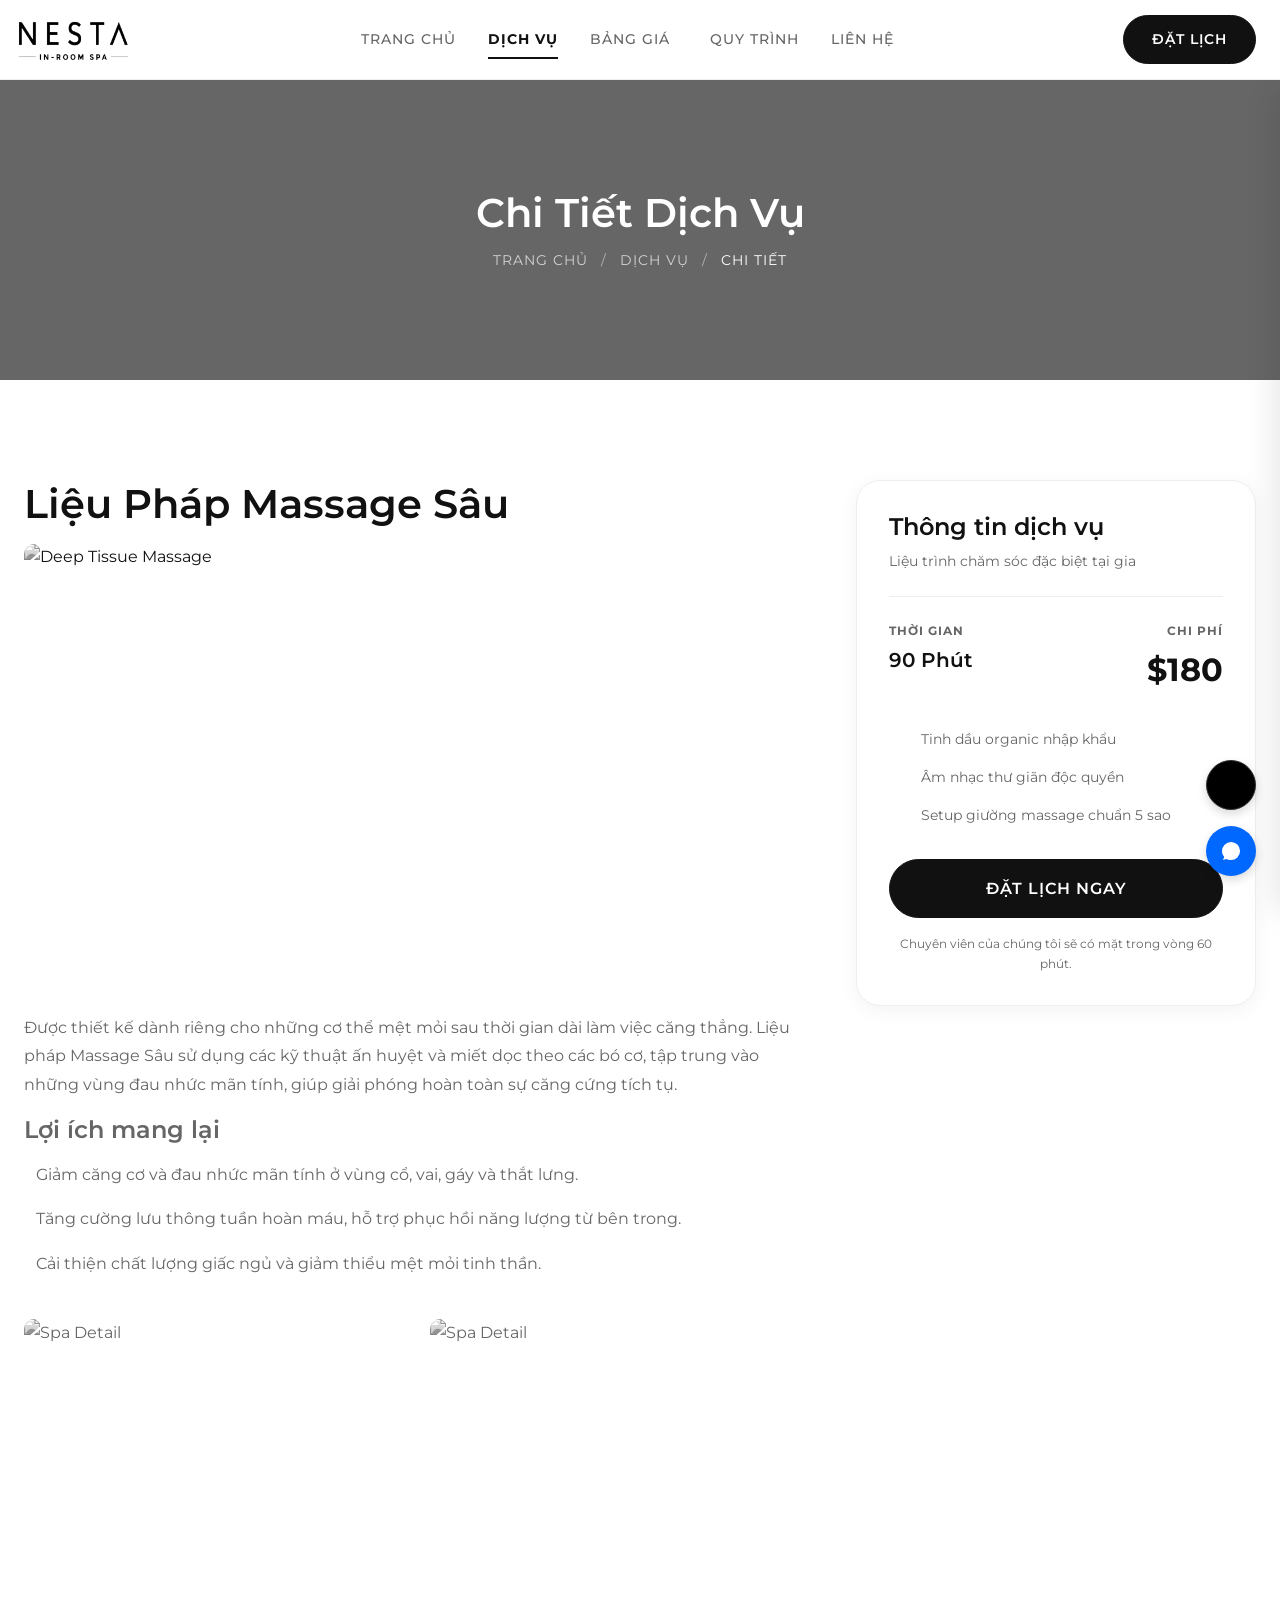
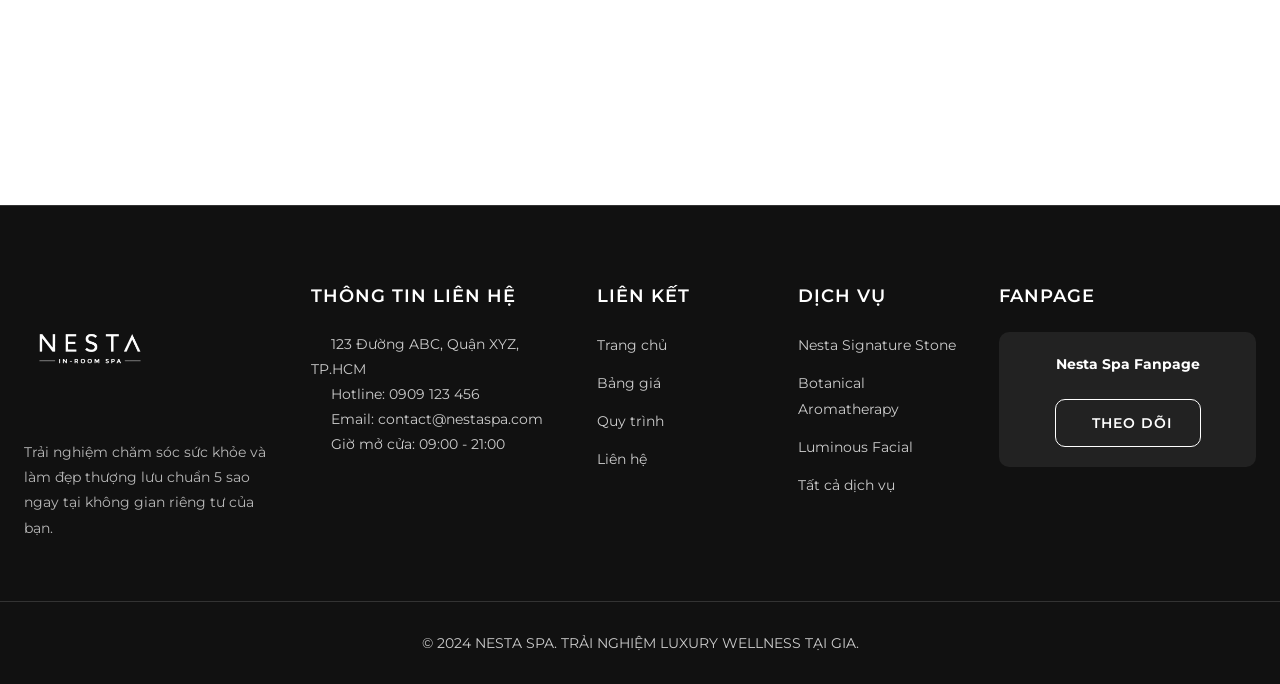
==== commit aa15915c: "fix" ====
--- a/chitietdichvu.html
+++ b/chitietdichvu.html
@@ -4,7 +4,8 @@
     <meta charset="utf-8">
     <meta name="viewport" content="width=device-width, initial-scale=1.0">
     <title>CHI TIẾT DỊCH VỤ | NESTA SPA</title>
-    <link rel="stylesheet" href="assets/css/style.css">
+    <link rel="stylesheet" href="assets/css/utilities.css?v=1.0.13">
+    <link rel="stylesheet" href="assets/css/style.css?v=1.0.13">
 </head>
 <body>
 
@@ -17,7 +18,16 @@
             <nav class="nav-menu">
                 <a href="trangchu.html" class="nav-link">Trang Chủ</a>
                 <a href="dichvu.html" class="nav-link active">Dịch Vụ</a>
-                <a href="banggia.html" class="nav-link">Bảng Giá</a>
+                <div class="nav-dropdown">
+                    <div class="nav-link nesta-u-16jro8" >
+                        <a href="banggia.html"  class="nesta-u-ilt95m">Bảng Giá</a>
+                        <span  class="nesta-u-y1lel2"><i data-lucide="chevron-down"  class="nesta-u-3j217i"></i></span>
+                    </div>
+                    <div class="dropdown-content">
+                        <a href="banggia.html#dich-vu-le">Dịch Vụ Lẻ</a>
+                        <a href="banggia.html#combo">Combo Trị Liệu</a>
+                    </div>
+                </div>
                 <a href="quytrinh.html" class="nav-link">Quy Trình</a>
                 <a href="lienhe.html" class="nav-link">Liên Hệ</a>
             </nav>
@@ -34,14 +44,25 @@
     <nav id="mobile-menu">
         <a href="trangchu.html" class="nav-link">Trang Chủ</a>
         <a href="dichvu.html" class="nav-link active">Dịch Vụ</a>
-        <a href="banggia.html" class="nav-link">Bảng Giá</a>
+        <div  class="nesta-u-f1onp4">
+            <div class="nav-link nesta-u-iw3sir" >
+                <a href="banggia.html"  class="nesta-u-as36sz">Bảng Giá</a>
+                <button onclick="const s=this.parentElement.nextElementSibling.style; s.setProperty('display', s.getPropertyValue('display')==='flex'?'none':'flex', 'important')"  class="nesta-u-wvlo4r">
+                    <i data-lucide="chevron-down"  class="nesta-u-ry279k"></i>
+                </button>
+            </div>
+            <div  class="nesta-u-t681bd">
+                <a href="banggia.html#dich-vu-le" class="nav-link nesta-u-fls0nb" >Dịch Vụ Lẻ</a>
+                <a href="banggia.html#combo" class="nav-link nesta-u-fls0nb" >Combo Trị Liệu</a>
+            </div>
+        </div>
         <a href="quytrinh.html" class="nav-link">Quy Trình</a>
         <a href="lienhe.html" class="nav-link">Liên Hệ</a>
-        <a href="lienhe.html" class="btn btn-primary" style="justify-content: center;">Đặt Lịch</a>
+        <a href="lienhe.html" class="btn btn-primary nesta-u-gndaom" >Đặt Lịch</a>
     </nav>
 
     <!-- Breadcrumb Banner -->
-    <section class="breadcrumb-banner" style="background-image: url('https://images.unsplash.com/photo-1544161515-4ab6ce6db874?q=80&w=1920&auto=format&fit=crop');">
+    <section class="breadcrumb-banner nesta-u-43jnvk" >
         <div class="breadcrumb-content">
             <h1>Chi Tiết Dịch Vụ</h1>
             <div class="breadcrumb-nav">
@@ -57,83 +78,81 @@
     <main>
         <section class="section">
             <div class="container">
-                <div class="d-flex" style="gap: 40px; flex-wrap: wrap;">
+                <div class="d-flex nesta-u-y7xvhg" >
                     
                     <!-- Left: Content & Images -->
-                    <div style="flex: 1; min-width: 300px;">
+                    <div  class="nesta-u-qykn1g">
                         <h2 class="mb-4 text-uppercase">Liệu Pháp Massage Sâu</h2>
                         
-                        <div style="border-radius: var(--border-radius); overflow: hidden; margin-bottom: 24px; aspect-ratio: 16/9;">
-                            <img src="https://lh3.googleusercontent.com/aida-public/[base64]" 
-                                 alt="Deep Tissue Massage" 
-                                 style="width: 100%; height: 100%; object-fit: cover; filter: grayscale(100%); transition: var(--transition);">
-                        </div>
-
-                        <div style="color: var(--text-secondary); line-height: 1.8;">
+                        <div  class="nesta-u-yf5kg9">
+                            <img src="https://lh3.googleusercontent.com/aida-public/[base64]" alt="Deep Tissue Massage"  class="nesta-u-y0ibn8">
+                        </div>
+
+                        <div  class="nesta-u-g6qfw3">
                             <p class="mb-4">
                                 Được thiết kế dành riêng cho những cơ thể mệt mỏi sau thời gian dài làm việc căng thẳng. Liệu pháp Massage Sâu sử dụng các kỹ thuật ấn huyệt và miết dọc theo các bó cơ, tập trung vào những vùng đau nhức mãn tính, giúp giải phóng hoàn toàn sự căng cứng tích tụ.
                             </p>
                             
                             <h3 class="mb-4 mt-8">Lợi ích mang lại</h3>
-                            <ul style="list-style: none; padding: 0; display: flex; flex-direction: column; gap: 16px;">
-                                <li style="display: flex; gap: 12px; align-items: flex-start;">
-                                    <i data-lucide="check-circle-2" style="color: var(--text-primary); flex-shrink: 0; margin-top: 2px;"></i>
+                            <ul  class="nesta-u-74z9z0">
+                                <li  class="nesta-u-fp77ls">
+                                    <i data-lucide="check-circle-2"  class="nesta-u-ns1pas"></i>
                                     <span>Giảm căng cơ và đau nhức mãn tính ở vùng cổ, vai, gáy và thắt lưng.</span>
                                 </li>
-                                <li style="display: flex; gap: 12px; align-items: flex-start;">
-                                    <i data-lucide="check-circle-2" style="color: var(--text-primary); flex-shrink: 0; margin-top: 2px;"></i>
+                                <li  class="nesta-u-fp77ls">
+                                    <i data-lucide="check-circle-2"  class="nesta-u-ns1pas"></i>
                                     <span>Tăng cường lưu thông tuần hoàn máu, hỗ trợ phục hồi năng lượng từ bên trong.</span>
                                 </li>
-                                <li style="display: flex; gap: 12px; align-items: flex-start;">
-                                    <i data-lucide="check-circle-2" style="color: var(--text-primary); flex-shrink: 0; margin-top: 2px;"></i>
+                                <li  class="nesta-u-fp77ls">
+                                    <i data-lucide="check-circle-2"  class="nesta-u-ns1pas"></i>
                                     <span>Cải thiện chất lượng giấc ngủ và giảm thiểu mệt mỏi tinh thần.</span>
                                 </li>
                             </ul>
 
-                            <div class="d-flex" style="gap: 20px; margin-top: 40px;">
-                                <img src="https://lh3.googleusercontent.com/aida-public/[base64]" style="flex:1; width:50%; aspect-ratio:1; object-fit:cover; border-radius: var(--border-radius); filter: grayscale(100%);" alt="Spa Detail">
-                                <img src="https://lh3.googleusercontent.com/aida-public/[base64]" style="flex:1; width:50%; aspect-ratio:1; object-fit:cover; border-radius: var(--border-radius); filter: grayscale(100%);" alt="Spa Detail">
+                            <div class="d-flex nesta-u-7ujddr" >
+                                <img src="https://lh3.googleusercontent.com/aida-public/[base64]" alt="Spa Detail" class="nesta-u-qnn4yq">
+                                <img src="https://lh3.googleusercontent.com/aida-public/[base64]" alt="Spa Detail" class="nesta-u-qnn4yq">
                             </div>
                         </div>
                     </div>
 
                     <!-- Right: Sticky Booking Card -->
-                    <div style="width: 100%; max-width: 400px; position: sticky; top: 100px; align-self: flex-start; background: var(--bg-primary); border: 1px solid var(--border-light); border-radius: 24px; padding: 32px; box-shadow: 0 4px 20px rgba(0,0,0,0.05);">
-                        <div style="border-bottom: 1px solid var(--border-light); padding-bottom: 24px; margin-bottom: 24px;">
+                    <div  class="nesta-u-cjgu36">
+                        <div  class="nesta-u-kb57mj">
                             <h3 class="mb-2">Thông tin dịch vụ</h3>
-                            <p style="color: var(--text-secondary); font-size: 0.875rem;">Liệu trình chăm sóc đặc biệt tại gia</p>
+                            <p  class="nesta-u-7ippi9">Liệu trình chăm sóc đặc biệt tại gia</p>
                         </div>
                         
                         <div class="d-flex justify-content-between align-items-start mb-8">
-                            <div class="d-flex flex-column" style="gap: 4px;">
-                                <span style="font-size: 0.75rem; text-transform: uppercase; letter-spacing: 1px; color: var(--text-secondary); font-weight: bold;">Thời gian</span>
-                                <span style="font-size: 1.25rem; font-weight: 600;">90 Phút</span>
-                            </div>
-                            <div class="d-flex flex-column" style="gap: 4px; text-align: right;">
-                                <span style="font-size: 0.75rem; text-transform: uppercase; letter-spacing: 1px; color: var(--text-secondary); font-weight: bold;">Chi phí</span>
-                                <span style="font-size: 2rem; font-weight: bold;">$180</span>
-                            </div>
-                        </div>
-
-                        <div style="display: flex; flex-direction: column; gap: 16px; margin-bottom: 32px;">
-                            <div class="d-flex align-items-center" style="gap: 12px; color: var(--text-secondary); font-size: 0.875rem;">
-                                <i data-lucide="droplets" style="width: 20px; height: 20px;"></i>
+                            <div class="d-flex flex-column nesta-u-1phmev" >
+                                <span  class="nesta-u-ytpcxq">Thời gian</span>
+                                <span  class="nesta-u-q5iypi">90 Phút</span>
+                            </div>
+                            <div class="d-flex flex-column nesta-u-tlyr9v" >
+                                <span  class="nesta-u-ytpcxq">Chi phí</span>
+                                <span  class="nesta-u-ho8e7u">$180</span>
+                            </div>
+                        </div>
+
+                        <div  class="nesta-u-i2un06">
+                            <div class="d-flex align-items-center nesta-u-nk8qdc" >
+                                <i data-lucide="droplets"  class="nesta-u-ynazs9"></i>
                                 <span>Tinh dầu organic nhập khẩu</span>
                             </div>
-                            <div class="d-flex align-items-center" style="gap: 12px; color: var(--text-secondary); font-size: 0.875rem;">
-                                <i data-lucide="music" style="width: 20px; height: 20px;"></i>
+                            <div class="d-flex align-items-center nesta-u-nk8qdc" >
+                                <i data-lucide="music"  class="nesta-u-ynazs9"></i>
                                 <span>Âm nhạc thư giãn độc quyền</span>
                             </div>
-                            <div class="d-flex align-items-center" style="gap: 12px; color: var(--text-secondary); font-size: 0.875rem;">
-                                <i data-lucide="bed-double" style="width: 20px; height: 20px;"></i>
+                            <div class="d-flex align-items-center nesta-u-nk8qdc" >
+                                <i data-lucide="bed-double"  class="nesta-u-ynazs9"></i>
                                 <span>Setup giường massage chuẩn 5 sao</span>
                             </div>
                         </div>
 
-                        <a href="lienhe.html" class="btn btn-primary" style="width: 100%; justify-content: center; padding: 16px; font-size: 1rem; border-radius: 50px;">
+                        <a href="lienhe.html" class="btn btn-primary nesta-u-nod74g" >
                             ĐẶT LỊCH NGAY
                         </a>
-                        <p style="text-align: center; font-size: 0.75rem; color: var(--text-secondary); margin-top: 16px;">Chuyên viên của chúng tôi sẽ có mặt trong vòng 60 phút.</p>
+                        <p  class="nesta-u-8vj8qy">Chuyên viên của chúng tôi sẽ có mặt trong vòng 60 phút.</p>
                     </div>
 
                 </div>
@@ -145,15 +164,15 @@
     <footer class="footer">
         <div class="container footer-grid">
             <div class="footer-col">
-                <img src="assets/images/logo.png" alt="NESTA SPA" style="width: 130px; margin-bottom: 24px; filter: brightness(0) invert(1);">
-                <p style="color: rgba(255,255,255,0.7); font-size: 0.875rem; line-height: 1.8;">Trải nghiệm chăm sóc sức khỏe và làm đẹp thượng lưu chuẩn 5 sao ngay tại không gian riêng tư của bạn.</p>
+                <img src="assets/images/logo.png" alt="NESTA SPA"  class="nesta-u-ncbunx">
+                <p  class="nesta-u-szfzat">Trải nghiệm chăm sóc sức khỏe và làm đẹp thượng lưu chuẩn 5 sao ngay tại không gian riêng tư của bạn.</p>
             </div>
             <div class="footer-col">
                 <h4>Thông tin liên hệ</h4>
-                <p><i data-lucide="map-pin" style="display:inline-block; vertical-align:middle; width:16px;"></i> 123 Đường ABC, Quận XYZ, TP.HCM</p>
-                <p><i data-lucide="phone" style="display:inline-block; vertical-align:middle; width:16px;"></i> Hotline: 0909 123 456</p>
-                <p><i data-lucide="mail" style="display:inline-block; vertical-align:middle; width:16px;"></i> Email: contact@nestaspa.com</p>
-                <p><i data-lucide="clock" style="display:inline-block; vertical-align:middle; width:16px;"></i> Giờ mở cửa: 09:00 - 21:00</p>
+                <p><i data-lucide="map-pin"  class="nesta-u-tsow4l"></i> 123 Đường ABC, Quận XYZ, TP.HCM</p>
+                <p><i data-lucide="phone"  class="nesta-u-tsow4l"></i> Hotline: 0909 123 456</p>
+                <p><i data-lucide="mail"  class="nesta-u-tsow4l"></i> Email: contact@nestaspa.com</p>
+                <p><i data-lucide="clock"  class="nesta-u-tsow4l"></i> Giờ mở cửa: 09:00 - 21:00</p>
             </div>
             <div class="footer-col">
                 <h4>Liên kết</h4>
@@ -175,9 +194,9 @@
             </div>
             <div class="footer-col">
                 <h4>Fanpage</h4>
-                <div style="background:#222; padding:20px; border-radius:10px; text-align:center;">
-                    <p style="color: white; font-weight: bold; margin-bottom: 12px;">Nesta Spa Fanpage</p>
-                    <a href="#" class="btn btn-outline" style="color:white; border-color:white; margin-top:10px;"><i data-lucide="facebook"></i> Theo dõi</a>
+                <div  class="nesta-u-v6ns6a">
+                    <p  class="nesta-u-iqp8c6">Nesta Spa Fanpage</p>
+                    <a href="#" class="btn btn-outline nesta-u-xegv0u" ><i data-lucide="facebook"></i> Theo dõi</a>
                 </div>
             </div>
         </div>
@@ -199,10 +218,33 @@
     <!-- Scripts -->
     <script src="https://unpkg.com/lucide@latest"></script>
     <script>
+        // Mobile menu toggle
+        const mobileBtn = document.getElementById('mobile-menu-btn');
+        mobileBtn.addEventListener('click', function() {
+            const isOpen = document.getElementById('mobile-menu').classList.toggle('open');
+            mobileBtn.innerHTML = isOpen ? '<i data-lucide="x"></i>' : '<i data-lucide="menu"></i>';
+            lucide.createIcons();
+        });
+    
         lucide.createIcons();
-        document.getElementById('mobile-menu-btn').addEventListener('click', function() {
-            document.getElementById('mobile-menu').classList.toggle('open');
-        });
     </script>
 </body>
 </html>
+
+
+
+
+
+
+
+
+
+
+
+
+
+
+
+
+
+
--- a/assets/css/utilities.css
+++ b/assets/css/utilities.css
@@ -0,0 +1,877 @@
+/* Auto-generated utilities from inline styles */
+
+.nesta-u-16jro8 {
+  display: flex !important;
+  align-items: center !important;
+}
+
+.nesta-u-ilt95m {
+  color: inherit !important;
+  text-decoration: none !important;
+}
+
+.nesta-u-y1lel2 {
+  cursor:pointer !important;
+  margin-left:4px !important;
+  padding-top:2px !important;
+  color:inherit !important;
+}
+
+.nesta-u-3j217i {
+  width:16px !important;
+  height:16px !important;
+}
+
+.nesta-u-f1onp4 {
+  display:flex !important;
+  flex-direction:column !important;
+  gap:8px !important;
+}
+
+.nesta-u-iw3sir {
+  display:flex !important;
+  align-items:center !important;
+  justify-content:space-between !important;
+  padding:0 !important;
+}
+
+.nesta-u-as36sz {
+  color:inherit !important;
+  text-decoration:none !important;
+  padding-bottom:0 !important;
+}
+
+.nesta-u-wvlo4r {
+  background:none !important;
+  border:none !important;
+  padding:4px 8px !important;
+  cursor:pointer !important;
+  color:var(--text-secondary) !important;
+}
+
+.nesta-u-ry279k {
+  width:20px !important;
+  height:20px !important;
+}
+
+.nesta-u-t681bd {
+  display:none !important;
+  padding-left:16px !important;
+  flex-direction:column !important;
+  gap:8px !important;
+  border-left: 1px solid var(--border-light) !important;
+  margin-left: 8px !important;
+}
+
+.nesta-u-fls0nb {
+  font-size: 0.8rem !important;
+  text-transform:none !important;
+  color:var(--text-secondary) !important;
+  padding: 4px 0 !important;
+}
+
+.nesta-u-gndaom {
+  justify-content: center !important;
+}
+
+.nesta-u-43jnvk {
+  background-image: url('https://images.unsplash.com/photo-1544161515-4ab6ce6db874?q=80&w=1920&auto=format&fit=crop') !important;
+}
+
+.nesta-u-1j2p6i {
+  flex: 1 !important;
+  min-width: 300px !important;
+  padding: 24px !important;
+  background: var(--bg-secondary) !important;
+  border-radius: var(--border-radius) !important;
+}
+
+.nesta-u-0g82xk {
+  display:flex !important;
+  align-items:center !important;
+  gap:8px !important;
+  margin-bottom: 16px !important;
+}
+
+.nesta-u-xwja33 {
+  list-style: disc !important;
+  margin-left: 20px !important;
+  font-size: 0.875rem !important;
+  color: var(--text-secondary) !important;
+}
+
+.nesta-u-ykz5tn {
+  background: var(--bg-primary) !important;
+  padding: 4px 12px !important;
+  border-radius: 20px !important;
+  font-size: 0.875rem !important;
+  border: 1px solid var(--border-light) !important;
+}
+
+.nesta-u-6z55ce {
+  background: var(--bg-primary) !important;
+  padding: 4px 12px !important;
+  border-radius: 20px !important;
+  font-size: 0.875rem !important;
+  border: 1px dashed var(--border-dark) !important;
+}
+
+.nesta-u-8fz9bv {
+  width:32px !important;
+  height:32px !important;
+}
+
+.nesta-u-ncbunx {
+  width: 130px !important;
+  margin-bottom: 24px !important;
+  filter: brightness(0) invert(1) !important;
+}
+
+.nesta-u-szfzat {
+  color: rgba(255,255,255,0.7) !important;
+  font-size: 0.875rem !important;
+  line-height: 1.8 !important;
+}
+
+.nesta-u-tsow4l {
+  display:inline-block !important;
+  vertical-align:middle !important;
+  width:16px !important;
+}
+
+.nesta-u-v6ns6a {
+  background:#222 !important;
+  padding:20px !important;
+  border-radius:10px !important;
+  text-align:center !important;
+}
+
+.nesta-u-iqp8c6 {
+  color: white !important;
+  font-weight: bold !important;
+  margin-bottom: 12px !important;
+}
+
+.nesta-u-xegv0u {
+  color:white !important;
+  border-color:white !important;
+  margin-top:10px !important;
+}
+
+.nesta-u-y7xvhg {
+  gap: 40px !important;
+  flex-wrap: wrap !important;
+}
+
+.nesta-u-qykn1g {
+  flex: 1 !important;
+  min-width: 300px !important;
+}
+
+.nesta-u-yf5kg9 {
+  border-radius: var(--border-radius) !important;
+  overflow: hidden !important;
+  margin-bottom: 24px !important;
+  aspect-ratio: 16/9 !important;
+}
+
+.nesta-u-y0ibn8 {
+  width: 100% !important;
+  height: 100% !important;
+  object-fit: cover !important;
+  filter: grayscale(100%) !important;
+  transition: var(--transition) !important;
+}
+
+.nesta-u-g6qfw3 {
+  color: var(--text-secondary) !important;
+  line-height: 1.8 !important;
+}
+
+.nesta-u-74z9z0 {
+  list-style: none !important;
+  padding: 0 !important;
+  display: flex !important;
+  flex-direction: column !important;
+  gap: 16px !important;
+}
+
+.nesta-u-fp77ls {
+  display: flex !important;
+  gap: 12px !important;
+  align-items: flex-start !important;
+}
+
+.nesta-u-ns1pas {
+  color: var(--text-primary) !important;
+  flex-shrink: 0 !important;
+  margin-top: 2px !important;
+}
+
+.nesta-u-7ujddr {
+  gap: 20px !important;
+  margin-top: 40px !important;
+}
+
+.nesta-u-qnn4yq {
+  flex:1 !important;
+  width:50% !important;
+  aspect-ratio:1 !important;
+  object-fit:cover !important;
+  border-radius: var(--border-radius) !important;
+  filter: grayscale(100%) !important;
+}
+
+.nesta-u-cjgu36 {
+  width: 100% !important;
+  max-width: 400px !important;
+  position: sticky !important;
+  top: 100px !important;
+  align-self: flex-start !important;
+  background: var(--bg-primary) !important;
+  border: 1px solid var(--border-light) !important;
+  border-radius: 24px !important;
+  padding: 32px !important;
+  box-shadow: 0 4px 20px rgba(0,0,0,0.05) !important;
+}
+
+.nesta-u-kb57mj {
+  border-bottom: 1px solid var(--border-light) !important;
+  padding-bottom: 24px !important;
+  margin-bottom: 24px !important;
+}
+
+.nesta-u-7ippi9 {
+  color: var(--text-secondary) !important;
+  font-size: 0.875rem !important;
+}
+
+.nesta-u-1phmev {
+  gap: 4px !important;
+}
+
+.nesta-u-ytpcxq {
+  font-size: 0.75rem !important;
+  text-transform: uppercase !important;
+  letter-spacing: 1px !important;
+  color: var(--text-secondary) !important;
+  font-weight: bold !important;
+}
+
+.nesta-u-q5iypi {
+  font-size: 1.25rem !important;
+  font-weight: 600 !important;
+}
+
+.nesta-u-tlyr9v {
+  gap: 4px !important;
+  text-align: right !important;
+}
+
+.nesta-u-ho8e7u {
+  font-size: 2rem !important;
+  font-weight: bold !important;
+}
+
+.nesta-u-i2un06 {
+  display: flex !important;
+  flex-direction: column !important;
+  gap: 16px !important;
+  margin-bottom: 32px !important;
+}
+
+.nesta-u-nk8qdc {
+  gap: 12px !important;
+  color: var(--text-secondary) !important;
+  font-size: 0.875rem !important;
+}
+
+.nesta-u-ynazs9 {
+  width: 20px !important;
+  height: 20px !important;
+}
+
+.nesta-u-nod74g {
+  width: 100% !important;
+  justify-content: center !important;
+  padding: 16px !important;
+  font-size: 1rem !important;
+  border-radius: 50px !important;
+}
+
+.nesta-u-8vj8qy {
+  text-align: center !important;
+  font-size: 0.75rem !important;
+  color: var(--text-secondary) !important;
+  margin-top: 16px !important;
+}
+
+.nesta-u-sun1a2 {
+  background-image: url('https://images.unsplash.com/photo-1540555700478-4be289fbecef?q=80&w=1920&auto=format&fit=crop') !important;
+}
+
+.nesta-u-757y4y {
+  padding: 40px 0 20px 0 !important;
+}
+
+.nesta-u-dnik6p {
+  color: var(--text-secondary) !important;
+  max-width: 600px !important;
+  margin-left: auto !important;
+  margin-right: auto !important;
+}
+
+.nesta-u-wjijdl {
+  margin-bottom: 20px !important;
+}
+
+.nesta-u-9j7pn2 {
+  filter: grayscale(100%) !important;
+}
+
+.nesta-u-0dgs0h {
+  font-weight: bold !important;
+  font-size: 1.25rem !important;
+}
+
+.nesta-u-3w5vr2 {
+  padding: 8px 16px !important;
+  font-size: 0.75rem !important;
+}
+
+.nesta-u-w9o2ua {
+  margin-top: 60px !important;
+}
+
+.nesta-u-n14pu4 {
+  padding: 0 !important;
+  width: 40px !important;
+  height: 40px !important;
+  display: inline-flex !important;
+  align-items: center !important;
+  justify-content: center !important;
+  border-radius: 50% !important;
+}
+
+.nesta-u-n2s5cr {
+  padding: 0 !important;
+  width: 40px !important;
+  height: 40px !important;
+  display: inline-flex !important;
+  align-items: center !important;
+  justify-content: center !important;
+  border-radius: 50% !important;
+}
+
+.nesta-u-pvv6hg {
+  padding: 0 !important;
+  width: 40px !important;
+  height: 40px !important;
+  display: inline-flex !important;
+  align-items: center !important;
+  justify-content: center !important;
+  border-radius: 50% !important;
+  opacity: 0.5 !important;
+  pointer-events: none !important;
+}
+
+.nesta-u-e6ah78 {
+  background-image: url('https://images.unsplash.com/photo-1600334089648-b0d9d3028eb2?q=80&w=1920&auto=format&fit=crop') !important;
+}
+
+.nesta-u-g6zrbc {
+  color: var(--text-secondary) !important;
+  max-width: 600px !important;
+}
+
+.nesta-u-q5t4sz {
+  gap: 40px !important;
+}
+
+.nesta-u-2ii8gr {
+  flex: 2 !important;
+  min-width: 300px !important;
+  background: var(--bg-primary) !important;
+  border: 1px solid var(--border-light) !important;
+  border-radius: 24px !important;
+  padding: clamp(20px, 5vw, 40px) !important;
+  box-shadow: 0 4px 30px rgba(0,0,0,0.03) !important;
+}
+
+.nesta-u-wwnb31 {
+  display: flex !important;
+  flex-direction: column !important;
+  gap: 24px !important;
+}
+
+.nesta-u-xd7l6u {
+  gap: 24px !important;
+}
+
+.nesta-u-hgx56o {
+  flex: 1 !important;
+  min-width: 250px !important;
+}
+
+.nesta-u-ic5s6u {
+  display: block !important;
+  margin-bottom: 8px !important;
+  font-size: 0.875rem !important;
+  font-weight: bold !important;
+  margin-left: 16px !important;
+}
+
+.nesta-u-t060q5 {
+  appearance: none !important;
+  background-image: url('data:image/svg+xml;utf8,<svg fill=%22black%22 height=%2224%22 viewBox=%220 0 24 24%22 width=%2224%22 xmlns=%22http://www.w3.org/2000/svg%22><path d=%22M7 10l5 5 5-5z%22/><path d=%22M0 0h24v24H0z%22 fill=%22none%22/></svg>') !important;
+  background-repeat: no-repeat !important;
+  background-position-x: 98% !important;
+  background-position-y: 50% !important;
+}
+
+.nesta-u-flet9a {
+  width: 100% !important;
+  justify-content: center !important;
+  padding: 20px !important;
+  font-size: 1.125rem !important;
+  border-radius: 50px !important;
+  margin-top: 16px !important;
+}
+
+.nesta-u-ma1v8b {
+  flex: 1 !important;
+  min-width: 300px !important;
+  display: flex !important;
+  flex-direction: column !important;
+  gap: 32px !important;
+}
+
+.nesta-u-rd5zon {
+  background: var(--bg-primary) !important;
+  border: 1px solid var(--border-light) !important;
+  border-radius: 24px !important;
+  padding: 32px !important;
+  box-shadow: 0 4px 30px rgba(0,0,0,0.03) !important;
+}
+
+.nesta-u-z34jvk {
+  display: flex !important;
+  flex-direction: column !important;
+  gap: 16px !important;
+}
+
+.nesta-u-03eete {
+  font-size: 0.75rem !important;
+  color: var(--text-secondary) !important;
+  text-transform: uppercase !important;
+  font-weight: bold !important;
+  margin-bottom: 4px !important;
+}
+
+.nesta-u-w8tgtn {
+  font-size: 1.25rem !important;
+  font-weight: bold !important;
+}
+
+.nesta-u-8jamya {
+  font-size: 1.125rem !important;
+  font-weight: bold !important;
+}
+
+.nesta-u-yjzdss {
+  position: relative !important;
+  height: 200px !important;
+  border-radius: 24px !important;
+  overflow: hidden !important;
+  background: var(--text-primary) !important;
+  color: white !important;
+  display: flex !important;
+  flex-direction: column !important;
+  justify-content: flex-end !important;
+  padding: 32px !important;
+}
+
+.nesta-u-jvc6a7 {
+  position: absolute !important;
+  inset: 0 !important;
+  width: 100% !important;
+  height: 100% !important;
+  object-fit: cover !important;
+  opacity: 0.4 !important;
+}
+
+.nesta-u-1ib9vp {
+  position: relative !important;
+  z-index: 1 !important;
+}
+
+.nesta-u-6yge8n {
+  color: white !important;
+  margin-bottom: 8px !important;
+  font-size: 1.5rem !important;
+}
+
+.nesta-u-uc9v6x {
+  font-size: 0.875rem !important;
+  opacity: 0.8 !important;
+}
+
+.nesta-u-4454c9 {
+  margin-top: 60px !important;
+  border-radius: 24px !important;
+  overflow: hidden !important;
+  border: 1px solid var(--border-light) !important;
+  height: 400px !important;
+  position: relative !important;
+}
+
+.nesta-u-f3g33j {
+  width: 100% !important;
+  height: 100% !important;
+  border:0 !important;
+  transition: var(--transition) !important;
+}
+
+.nesta-u-qtmvgb {
+  position: absolute !important;
+  top: 30px !important;
+  left: 30px !important;
+  background: white !important;
+  padding: 24px !important;
+  border-radius: var(--border-radius) !important;
+  box-shadow: 0 4px 20px rgba(0,0,0,0.1) !important;
+  max-width: 300px !important;
+  display: none !important;
+}
+
+.nesta-u-eepcce {
+  margin-bottom: 8px !important;
+}
+
+.nesta-u-4m11ol {
+  color: var(--text-secondary) !important;
+  font-size: 0.875rem !important;
+  line-height: 1.6 !important;
+}
+
+.nesta-u-gr0soy {
+  letter-spacing: 2px !important;
+  color: var(--text-secondary) !important;
+  font-size: 0.875rem !important;
+  font-weight: bold !important;
+}
+
+.nesta-u-qzrc89 {
+  color: var(--text-secondary) !important;
+  max-width: 600px !important;
+  margin: 0 auto !important;
+  line-height: 1.8 !important;
+}
+
+.nesta-u-39ut8x {
+  gap: 30px !important;
+}
+
+.nesta-u-r67kcy {
+  flex: 1 !important;
+  min-width: 200px !important;
+}
+
+.nesta-u-f7acbw {
+  width: 32px !important;
+  height: 32px !important;
+}
+
+.nesta-u-zb3f29 {
+  background: #111 !important;
+  color: white !important;
+  border-radius: var(--border-radius) !important;
+  padding: 60px 40px !important;
+}
+
+.nesta-u-gkfteq {
+  gap: 20px !important;
+}
+
+.nesta-u-pzi1w3 {
+  max-width: 500px !important;
+}
+
+.nesta-u-hajp4z {
+  color: white !important;
+}
+
+.nesta-u-7wkj5r {
+  color: rgba(255,255,255,0.7) !important;
+}
+
+.nesta-u-uwvwgg {
+  color: white !important;
+  border-color: rgba(255,255,255,0.5) !important;
+}
+
+.nesta-u-tmeufz {
+  color: rgba(255,255,255,0.7) !important;
+  font-size: 0.875rem !important;
+  line-height: 1.6 !important;
+}
+
+.nesta-u-bu167t {
+  position: relative !important;
+  height: 400px !important;
+  overflow: hidden !important;
+}
+
+.nesta-u-tk6lm2 {
+  width: 100% !important;
+  height: 100% !important;
+  object-fit: cover !important;
+  filter: grayscale(100%) brightness(0.8) !important;
+}
+
+.nesta-u-pox3ma {
+  position: absolute !important;
+  inset: 0 !important;
+  display: flex !important;
+  align-items: center !important;
+  justify-content: center !important;
+  padding: 20px !important;
+}
+
+.nesta-u-3z7imk {
+  background: rgba(255,255,255,0.9) !important;
+  padding: 40px !important;
+  border-radius: var(--border-radius) !important;
+  max-width: 600px !important;
+  text-align: center !important;
+}
+
+.nesta-u-t6p9ip {
+  font-style: italic !important;
+  font-size: 1.125rem !important;
+  font-weight: bold !important;
+  margin: 0 !important;
+}
+
+.nesta-u-5ajv4l {
+  border: 1px solid rgba(255,255,255,0.3) !important;
+  display: inline-block !important;
+  padding: 4px 16px !important;
+  border-radius: 20px !important;
+  font-size: 0.75rem !important;
+  text-transform: uppercase !important;
+  letter-spacing: 2px !important;
+  width: fit-content !important;
+}
+
+.nesta-u-u38d8o {
+  font-style: italic !important;
+  opacity: 0.8 !important;
+}
+
+.nesta-u-ryldlx {
+  width: 18px !important;
+}
+
+.nesta-u-rwwg9c {
+  color: white !important;
+  border-color: white !important;
+}
+
+.nesta-u-crg298 {
+  border: 1px solid rgba(255,255,255,0.2) !important;
+  display: inline-block !important;
+  padding: 4px 16px !important;
+  border-radius: 20px !important;
+  font-size: 0.75rem !important;
+  text-transform: uppercase !important;
+  letter-spacing: 2px !important;
+  width: fit-content !important;
+}
+
+.nesta-u-x3yz15 {
+  opacity: 0.8 !important;
+  margin-bottom: 24px !important;
+  font-size: 1.125rem !important;
+}
+
+.nesta-u-9zsjwu {
+  opacity: 0.8 !important;
+  margin-bottom: 40px !important;
+  font-size: 1.125rem !important;
+}
+
+.nesta-u-qcda9x {
+  border-top: 1px solid rgba(255,255,255,0.1) !important;
+  padding-top: 24px !important;
+}
+
+.nesta-u-9epl1v {
+  font-size: 2.5rem !important;
+  font-style: italic !important;
+  margin-bottom: 8px !important;
+}
+
+.nesta-u-izs0ea {
+  font-size: 0.75rem !important;
+  text-transform: uppercase !important;
+  letter-spacing: 1px !important;
+  opacity: 0.5 !important;
+}
+
+.nesta-u-dcocc7 {
+  flex: 1 !important;
+  min-width: 300px !important;
+  position: relative !important;
+}
+
+.nesta-u-zqo772 {
+  width: 100% !important;
+  height: 500px !important;
+  object-fit: cover !important;
+  border-radius: var(--border-radius) !important;
+  filter: grayscale(100%) !important;
+  transition: all 0.5s ease !important;
+}
+
+.nesta-u-uh6dva {
+  position: absolute !important;
+  bottom: -20px !important;
+  left: 10px !important;
+  background: #222 !important;
+  padding: 24px !important;
+  border-radius: var(--border-radius) !important;
+  max-width: calc(100% - 20px) !important;
+  width: 250px !important;
+  border: 1px solid rgba(255,255,255,0.1) !important;
+}
+
+.nesta-u-vom5tq {
+  font-size: 2rem !important;
+  font-style: italic !important;
+  margin-bottom: 8px !important;
+}
+
+.nesta-u-5hahlz {
+  font-size: 0.875rem !important;
+  text-transform: uppercase !important;
+  letter-spacing: 1px !important;
+  opacity: 0.8 !important;
+  font-weight: 700 !important;
+}
+
+.nesta-u-pqxd7b {
+  display: grid !important;
+  grid-template-columns: repeat(auto-fit, minmax(250px, 1fr)) !important;
+  gap: 24px !important;
+}
+
+.nesta-u-nrgw3w {
+  position: relative !important;
+  border-radius: var(--border-radius) !important;
+  overflow: hidden !important;
+  min-height: 300px !important;
+  border: 1px solid var(--border-light) !important;
+}
+
+.nesta-u-bdevb9 {
+  position: absolute !important;
+  width: 100% !important;
+  height: 100% !important;
+  object-fit: cover !important;
+  filter: grayscale(80%) !important;
+}
+
+.nesta-u-lj1gz3 {
+  position: absolute !important;
+  inset: 0 !important;
+  background: linear-gradient(to top, rgba(0,0,0,0.8), transparent) !important;
+}
+
+.nesta-u-aawxh6 {
+  position: absolute !important;
+  bottom: 0 !important;
+  left: 0 !important;
+  padding: 30px !important;
+  color: white !important;
+}
+
+.nesta-u-09ga6h {
+  background: rgba(255,255,255,0.2) !important;
+  padding: 4px 12px !important;
+  border-radius: 20px !important;
+  font-size: 0.75rem !important;
+  text-transform: uppercase !important;
+  letter-spacing: 1px !important;
+  display: inline-block !important;
+  margin-bottom: 12px !important;
+  backdrop-filter: blur(4px) !important;
+}
+
+.nesta-u-p21j4x {
+  opacity: 0.8 !important;
+}
+
+.nesta-u-xiiwoo {
+  background: var(--bg-secondary) !important;
+  border-radius: var(--border-radius) !important;
+  padding: 30px !important;
+  border: 1px solid var(--border-light) !important;
+  display: flex !important;
+  flex-direction: column !important;
+  justify-content: center !important;
+}
+
+.nesta-u-niyv8f {
+  width: 48px !important;
+  height: 48px !important;
+  margin-bottom: 20px !important;
+  color: var(--bg-dark) !important;
+}
+
+.nesta-u-qicnle {
+  font-size: 1.25rem !important;
+}
+
+.nesta-u-tdnc5i {
+  font-size: 0.875rem !important;
+  color: var(--text-secondary) !important;
+}
+
+.nesta-u-1uuywd {
+  background-color: var(--bg-secondary) !important;
+}
+
+.nesta-u-ghmcj9 {
+  font-size: 0.75rem !important;
+  text-transform: uppercase !important;
+  letter-spacing: 2px !important;
+  color: var(--text-secondary) !important;
+}
+
+.nesta-u-4b5ev8 {
+  color: var(--border-light) !important;
+  width: 32px !important;
+  height: 32px !important;
+}
+
+.nesta-u-bu83h3 {
+  font-size: 1.125rem !important;
+  opacity: 0.8 !important;
+  margin-bottom: 32px !important;
+}
+
+.nesta-u-uc7h17 {
+  list-style: none !important;
+  padding: 0 !important;
+}
+
+.nesta-u-nkanlu {
+  color: white !important;
+  width: 20px !important;
+}
+
+.nesta-u-l4twia {
+  background-image: url('https://images.unsplash.com/photo-1552693673-1bf958298935?q=80&w=1000&auto=format&fit=crop') !important;
+}
+
--- a/assets/css/style.css
+++ b/assets/css/style.css
@@ -73,12 +73,14 @@
 
 h1 { font-size: 3rem; }
 h2 { font-size: 2.5rem; }
+.h2-sm { font-size: 1.8rem !important; line-height: 1.4 !important; }
 h3 { font-size: 1.5rem; }
 
 /* Mobile Typography adjustment */
 @media (max-width: 768px) {
   h1 { font-size: 2.2rem; }
   h2 { font-size: 1.8rem; }
+  .h2-sm { font-size: 1.4rem !important; }
   h3 { font-size: 1.25rem; }
 }
 
@@ -103,7 +105,7 @@
 .section-dark {
   background-color: var(--bg-dark);
   color: var(--text-light);
-}
+}132
 
 .section-header {
   text-align: center;
@@ -244,8 +246,8 @@
   color: var(--text-primary);
 }
 
-/* Hover border-bottom for non-active items */
-.nav-link:not(.active)::after {
+/* Underline for hover and active state */
+.nav-link::after {
   content: '';
   position: absolute;
   bottom: 0;
@@ -256,7 +258,8 @@
   transition: var(--transition);
 }
 
-.nav-link:not(.active):hover::after {
+.nav-link:hover::after,
+.nav-link.active::after {
   width: 100%;
 }
 
@@ -269,24 +272,71 @@
   padding: 8px;
 }
 
+/* Dropdown Menu */
+.nav-dropdown {
+  position: relative;
+  display: inline-flex;
+  align-items: center;
+}
+.nav-dropdown .nav-link {
+  display: flex;
+  align-items: center;
+  gap: 4px;
+}
+.dropdown-content {
+  display: none;
+  position: absolute;
+  background-color: var(--bg-primary);
+  min-width: 200px;
+  box-shadow: 0px 8px 20px 0px rgba(0,0,0,0.08);
+  z-index: 1000;
+  top: 100%;
+  left: 0;
+  border-radius: var(--border-radius);
+  overflow: hidden;
+  border: 1px solid var(--border-light);
+}
+.dropdown-content a {
+  color: var(--text-primary);
+  padding: 12px 20px;
+  text-decoration: none;
+  display: block;
+  font-size: 0.875rem;
+  transition: var(--transition);
+  border-bottom: 1px solid var(--border-light);
+}
+.dropdown-content a:last-child {
+  border-bottom: none;
+}
+.dropdown-content a:hover {
+  background-color: var(--bg-secondary);
+}
+.nav-dropdown:hover .dropdown-content {
+  display: block;
+}
+
 #mobile-menu {
   position: fixed;
   top: var(--header-height);
-  left: 0;
-  width: 100%;
+  right: 0;
+  left: auto;
+  bottom: 0;
+  width: 300px;
+  max-width: 100%;
   background-color: var(--bg-primary);
-  padding: 20px;
-  box-shadow: 0 10px 20px rgba(0,0,0,0.05);
-  transform: translateY(-150%);
-  transition: transform 0.3s ease;
+  padding: 30px;
+  box-shadow: -5px 10px 30px rgba(0,0,0,0.1);
+  transform: translateX(100%);
+  transition: transform 0.4s cubic-bezier(0.77, 0, 0.175, 1);
   z-index: 999;
   display: flex;
   flex-direction: column;
   gap: 16px;
+  overflow-y: auto;
 }
 
 #mobile-menu.open {
-  transform: translateY(0);
+  transform: translateX(0);
 }
 
 @media (max-width: 992px) {
@@ -388,6 +438,54 @@
   opacity: 0.5;
 }
 
+/* Category Tabs & Filter Tabs */
+.category-tabs,
+.filter-tabs {
+  display: flex;
+  justify-content: center;
+  gap: 16px;
+  flex-wrap: wrap;
+}
+
+@media (max-width: 768px) {
+  .category-tabs {
+    flex-wrap: nowrap;
+    justify-content: flex-start !important;
+    overflow-x: auto;
+    padding-bottom: 12px;
+    -webkit-overflow-scrolling: touch;
+    scrollbar-width: none; /* Hide scrollbar Firefox */
+  }
+  .category-tabs::-webkit-scrollbar {
+    display: none; /* Hide scrollbar Chrome/Safari */
+  }
+  .category-tabs .btn {
+    white-space: nowrap;
+    flex-shrink: 0;
+  }
+
+  /* Filter Tabs Redesign on Mobile */
+  .filter-tabs {
+    display: grid;
+    grid-template-columns: repeat(2, 1fr);
+    gap: 8px;
+    width: 100%;
+    max-width: 100%;
+    padding: 0;
+    justify-content: stretch !important;
+  }
+  .filter-tabs .btn {
+    width: 100%;
+    min-width: 0;
+    padding: 10px 6px;
+    font-size: 0.75rem;
+    letter-spacing: 0.5px;
+    white-space: nowrap;
+    text-overflow: ellipsis;
+    overflow: hidden;
+  }
+}
+
 /* --- NEW CARD STYLE --- */
 .card-grid {
   display: grid;
@@ -405,10 +503,10 @@
   flex-direction: column;
 }
 
-/* Removed hover jump up effect */
+/* Increased shadow for better highlight */
 .card:hover {
-  box-shadow: 0 10px 30px rgba(0,0,0,0.05);
-  border-color: #ddd;
+  box-shadow: 0 15px 45px rgba(0,0,0,0.15);
+  border-color: #ccc;
 }
 
 .card-image {
@@ -574,6 +672,7 @@
   color: var(--text-light);
   border-color: var(--bg-dark);
   transform: translateY(-4px);
+  box-shadow: 0 15px 45px rgba(0,0,0,0.15);
 }
 
 .review-card:hover .review-text {
@@ -774,6 +873,20 @@
 
 .pricing-table tr:last-child td {
   border-bottom: none;
+}
+
+@media (max-width: 768px) {
+  .pricing-table {
+    min-width: 0;
+  }
+  .pricing-table th, .pricing-table td {
+    padding: 12px 10px;
+    font-size: 0.85rem;
+  }
+  .pricing-table th {
+    font-size: 0.75rem;
+    letter-spacing: 0;
+  }
 }
 
 .price-highlight {
@@ -833,3 +946,13 @@
 .gap-3 { gap: 16px; }
 .gap-4 { gap: 24px; }
 .w-100 { width: 100%; }
+
+/* Bento Grid */
+.bento-large {
+  grid-column: span 2;
+}
+@media (max-width: 768px) {
+  .bento-large {
+    grid-column: span 1;
+  }
+}
